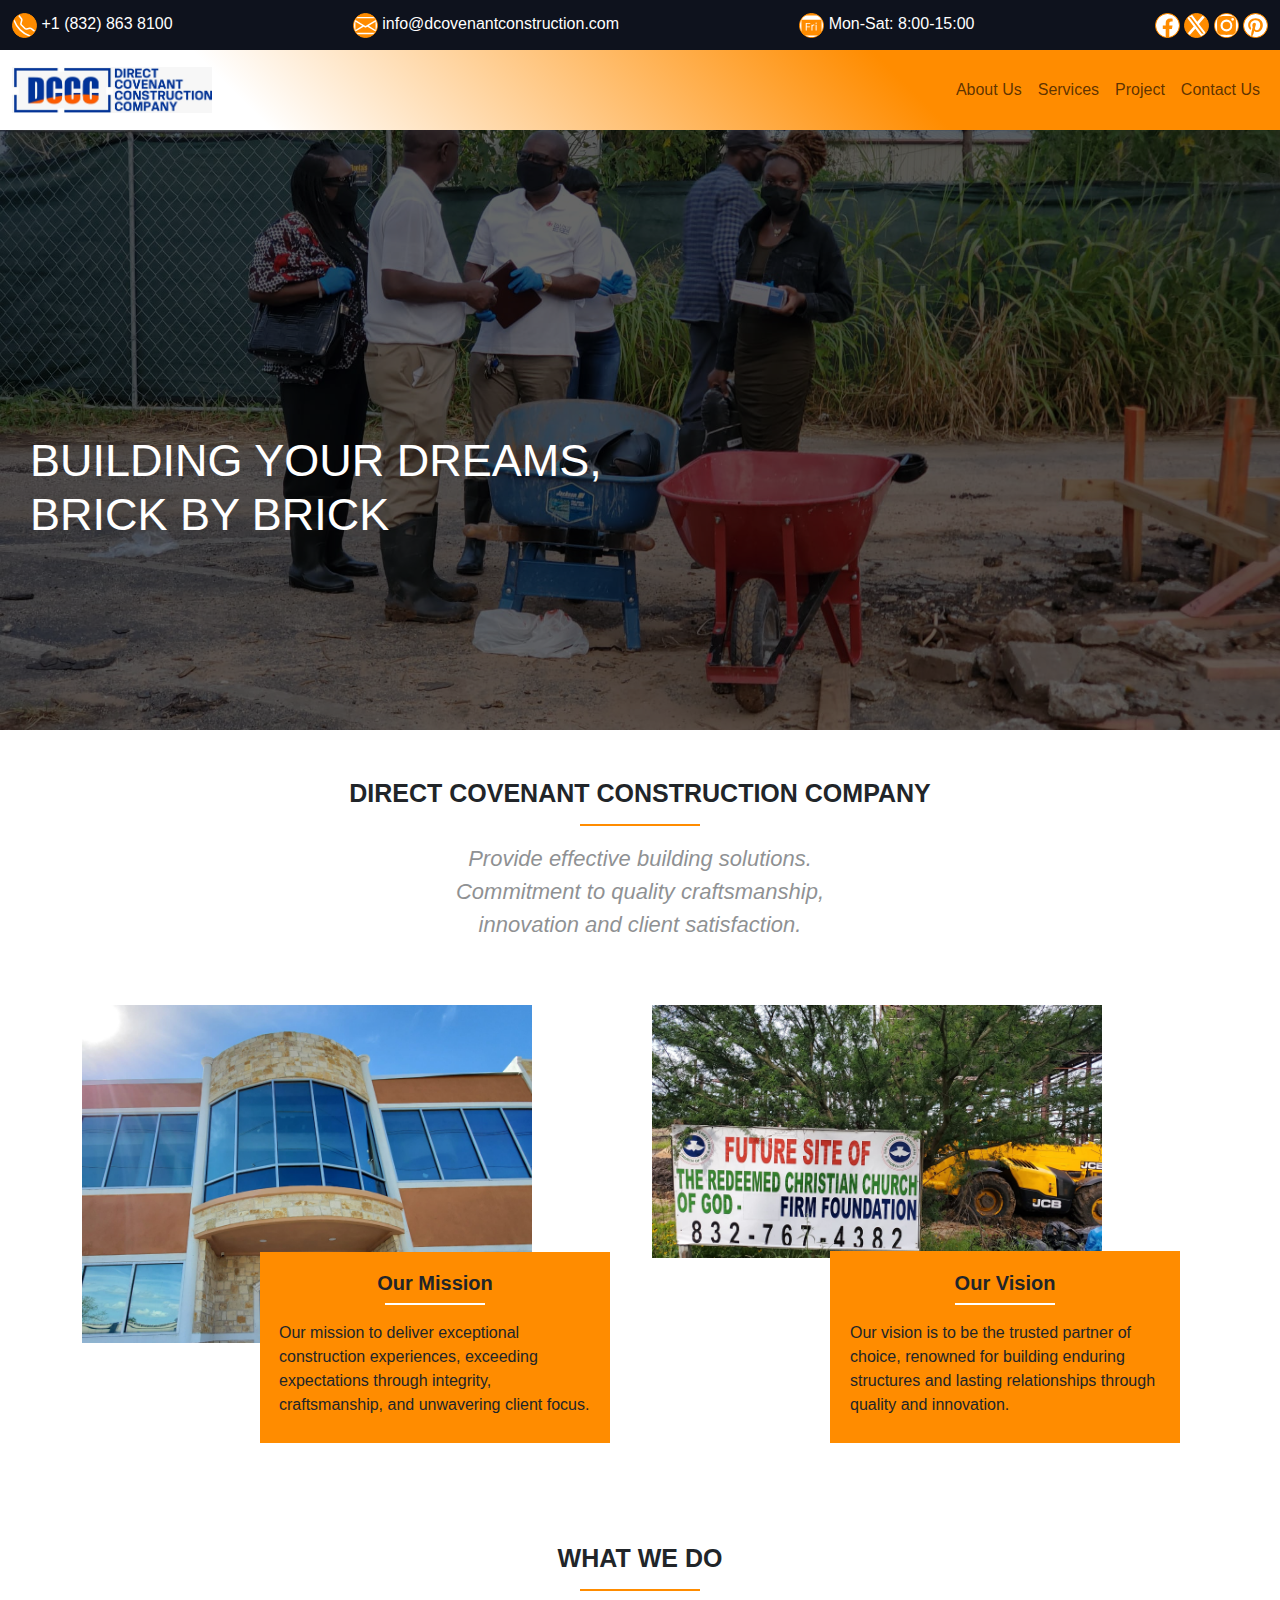
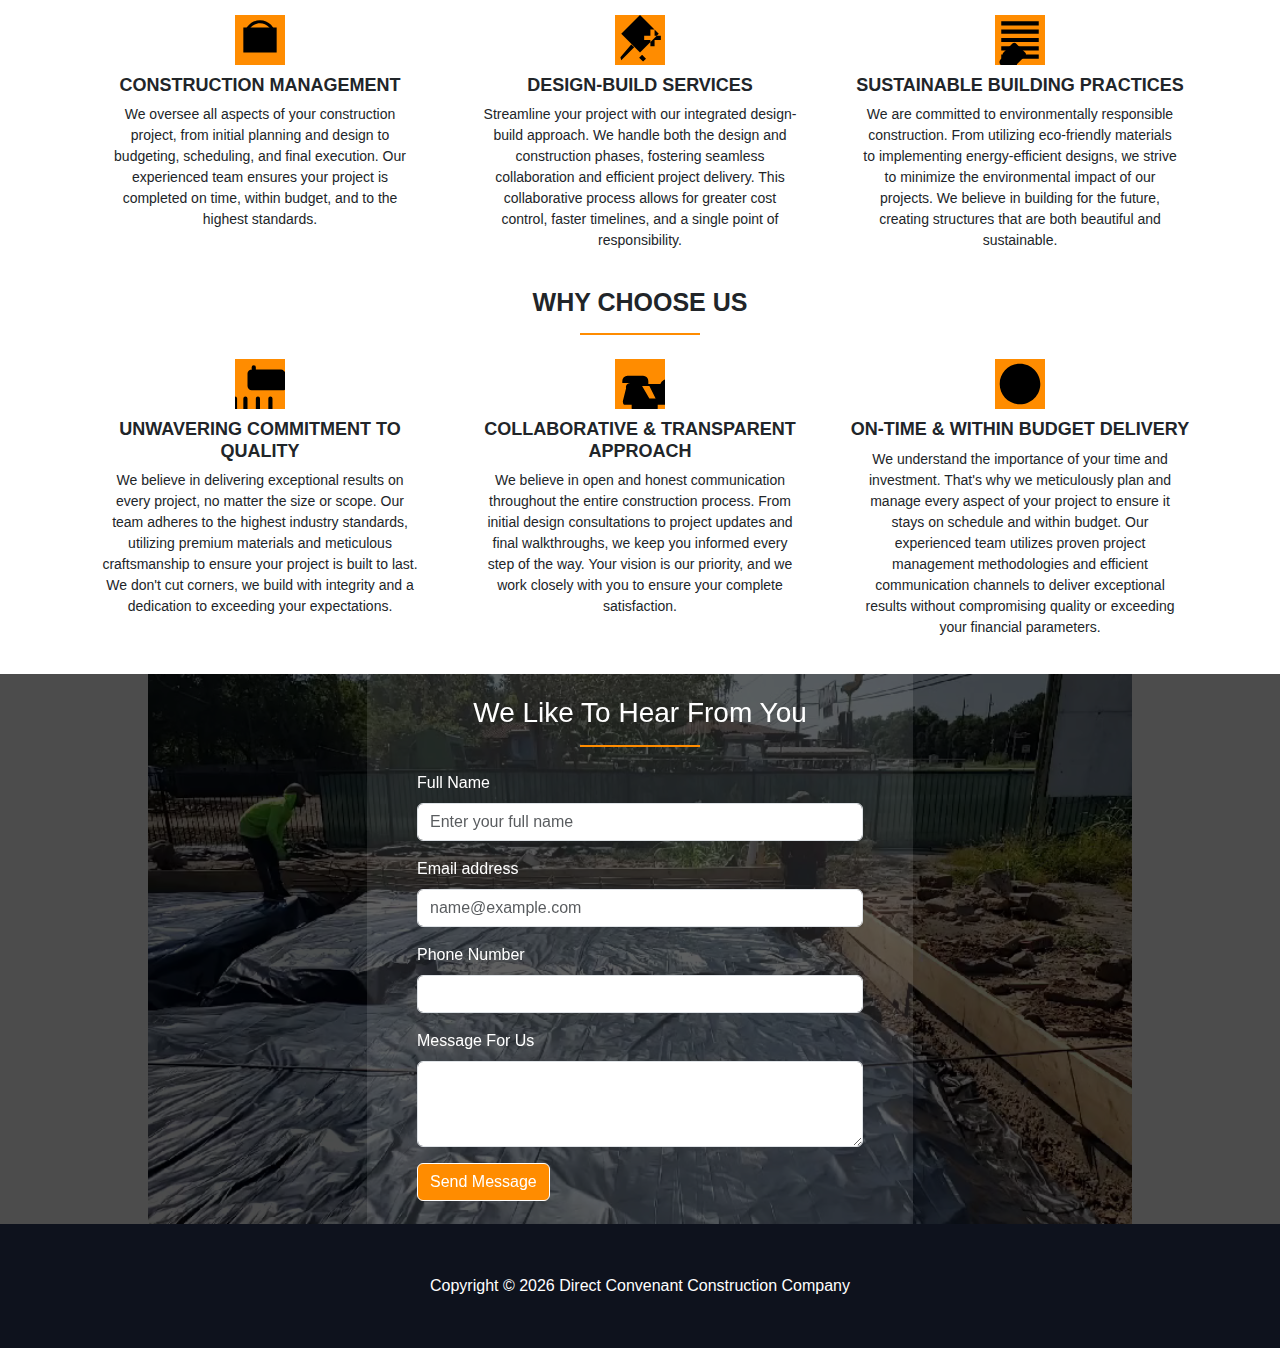
==== public/index.html @ 886f017a "First commit" ====
<!DOCTYPE html>
<html lang="en">
	<head>
		<meta charset="UTF-8" />
		<meta name="viewport" content="width=device-width, initial-scale=1.0" />
		<link rel="stylesheet" href="../css/bootstrap.min.css" />
		<link rel="stylesheet" href="../css/style.css" />
		<title>Direct Covenant Construction Company</title>
		<link rel="icon" type="image/jpeg" href="../media/icon.jpeg" />
	</head>
	<body>
		<header>
			<div
				id="con2"
				class="container-fluid d-flex justify-content-between align-items-center"
			>
				<div>
					<a href="tel:+(832)8638100"
						><svg
							xmlns="http://www.w3.org/2000/svg"
							fill="currentColor"
							class="bi bi-telephone"
							viewBox="0 0 16 16"
						>
							<path
								d="M3.654 1.328a.678.678 0 0 0-1.015-.063L1.605 2.3c-.483.484-.661 1.169-.45 1.77a17.6 17.6 0 0 0 4.168 6.608 17.6 17.6 0 0 0 6.608 4.168c.601.211 1.286.033 1.77-.45l1.034-1.034a.678.678 0 0 0-.063-1.015l-2.307-1.794a.68.68 0 0 0-.58-.122l-2.19.547a1.75 1.75 0 0 1-1.657-.459L5.482 8.062a1.75 1.75 0 0 1-.46-1.657l.548-2.19a.68.68 0 0 0-.122-.58zM1.884.511a1.745 1.745 0 0 1 2.612.163L6.29 2.98c.329.423.445.974.315 1.494l-.547 2.19a.68.68 0 0 0 .178.643l2.457 2.457a.68.68 0 0 0 .644.178l2.189-.547a1.75 1.75 0 0 1 1.494.315l2.306 1.794c.829.645.905 1.87.163 2.611l-1.034 1.034c-.74.74-1.846 1.065-2.877.702a18.6 18.6 0 0 1-7.01-4.42 18.6 18.6 0 0 1-4.42-7.009c-.362-1.03-.037-2.137.703-2.877z"
							/>
						</svg>
						+1 (832) 863 8100</a
					>
				</div>
				<div>
					<a href="mailto:info@dcovenantconstruction.com"
						><svg
							xmlns="http://www.w3.org/2000/svg"
							fill="currentColor"
							class="bi bi-envelope"
							viewBox="0 0 16 16"
						>
							<path
								d="M0 4a2 2 0 0 1 2-2h12a2 2 0 0 1 2 2v8a2 2 0 0 1-2 2H2a2 2 0 0 1-2-2zm2-1a1 1 0 0 0-1 1v.217l7 4.2 7-4.2V4a1 1 0 0 0-1-1zm13 2.383-4.708 2.825L15 11.105zm-.034 6.876-5.64-3.471L8 9.583l-1.326-.795-5.64 3.47A1 1 0 0 0 2 13h12a1 1 0 0 0 .966-.741M1 11.105l4.708-2.897L1 5.383z"
							/>
						</svg>
						info@dcovenantconstruction.com
					</a>
				</div>
				<div>
					<a href=""
						><svg
							xmlns="http://www.w3.org/2000/svg"
							fill="currentColor"
							class="bi bi-calendar-day"
							viewBox="0 0 16 16"
						>
							<path
								d="M4.684 11.523v-2.3h2.261v-.61H4.684V6.801h2.464v-.61H4v5.332zm3.296 0h.676V8.98c0-.554.227-1.007.953-1.007.125 0 .258.004.329.015v-.613a2 2 0 0 0-.254-.02c-.582 0-.891.32-1.012.567h-.02v-.504H7.98zm2.805-5.093c0 .238.192.425.43.425a.428.428 0 1 0 0-.855.426.426 0 0 0-.43.43m.094 5.093h.672V7.418h-.672z"
							/>
							<path
								d="M3.5 0a.5.5 0 0 1 .5.5V1h8V.5a.5.5 0 0 1 1 0V1h1a2 2 0 0 1 2 2v11a2 2 0 0 1-2 2H2a2 2 0 0 1-2-2V3a2 2 0 0 1 2-2h1V.5a.5.5 0 0 1 .5-.5M1 4v10a1 1 0 0 0 1 1h12a1 1 0 0 0 1-1V4z"
							/>
						</svg>
						Mon-Sat: 8:00-15:00</a
					>
				</div>
				<div>
					<a href="https://facebook.com"
						><svg
							xmlns="http://www.w3.org/2000/svg"
							fill="currentColor"
							class="bi bi-facebook"
							viewBox="0 0 16 16"
						>
							<path
								d="M16 8.049c0-4.446-3.582-8.05-8-8.05C3.58 0-.002 3.603-.002 8.05c0 4.017 2.926 7.347 6.75 7.951v-5.625h-2.03V8.05H6.75V6.275c0-2.017 1.195-3.131 3.022-3.131.876 0 1.791.157 1.791.157v1.98h-1.009c-.993 0-1.303.621-1.303 1.258v1.51h2.218l-.354 2.326H9.25V16c3.824-.604 6.75-3.934 6.75-7.951"
							/>
						</svg>
					</a>
					<a href="https://twitter.com"
						><svg
							xmlns="http://www.w3.org/2000/svg"
							fill="currentColor"
							class="bi bi-twitter-x"
							viewBox="0 0 16 16"
						>
							<path
								d="M12.6.75h2.454l-5.36 6.142L16 15.25h-4.937l-3.867-5.07-4.425 5.07H.316l5.733-6.57L0 .75h5.063l3.495 4.633L12.601.75Zm-.86 13.028h1.36L4.323 2.145H2.865z"
							/>
						</svg>
					</a>
					<a href="https://instagram.com"
						><svg
							xmlns="http://www.w3.org/2000/svg"
							fill="currentColor"
							class="bi bi-instagram"
							viewBox="0 0 16 16"
						>
							<path
								d="M8 0C5.829 0 5.556.01 4.703.048 3.85.088 3.269.222 2.76.42a3.9 3.9 0 0 0-1.417.923A3.9 3.9 0 0 0 .42 2.76C.222 3.268.087 3.85.048 4.7.01 5.555 0 5.827 0 8.001c0 2.172.01 2.444.048 3.297.04.852.174 1.433.372 1.942.205.526.478.972.923 1.417.444.445.89.719 1.416.923.51.198 1.09.333 1.942.372C5.555 15.99 5.827 16 8 16s2.444-.01 3.298-.048c.851-.04 1.434-.174 1.943-.372a3.9 3.9 0 0 0 1.416-.923c.445-.445.718-.891.923-1.417.197-.509.332-1.09.372-1.942C15.99 10.445 16 10.173 16 8s-.01-2.445-.048-3.299c-.04-.851-.175-1.433-.372-1.941a3.9 3.9 0 0 0-.923-1.417A3.9 3.9 0 0 0 13.24.42c-.51-.198-1.092-.333-1.943-.372C10.443.01 10.172 0 7.998 0zm-.717 1.442h.718c2.136 0 2.389.007 3.232.046.78.035 1.204.166 1.486.275.373.145.64.319.92.599s.453.546.598.92c.11.281.24.705.275 1.485.039.843.047 1.096.047 3.231s-.008 2.389-.047 3.232c-.035.78-.166 1.203-.275 1.485a2.5 2.5 0 0 1-.599.919c-.28.28-.546.453-.92.598-.28.11-.704.24-1.485.276-.843.038-1.096.047-3.232.047s-2.39-.009-3.233-.047c-.78-.036-1.203-.166-1.485-.276a2.5 2.5 0 0 1-.92-.598 2.5 2.5 0 0 1-.6-.92c-.109-.281-.24-.705-.275-1.485-.038-.843-.046-1.096-.046-3.233s.008-2.388.046-3.231c.036-.78.166-1.204.276-1.486.145-.373.319-.64.599-.92s.546-.453.92-.598c.282-.11.705-.24 1.485-.276.738-.034 1.024-.044 2.515-.045zm4.988 1.328a.96.96 0 1 0 0 1.92.96.96 0 0 0 0-1.92m-4.27 1.122a4.109 4.109 0 1 0 0 8.217 4.109 4.109 0 0 0 0-8.217m0 1.441a2.667 2.667 0 1 1 0 5.334 2.667 2.667 0 0 1 0-5.334"
							/>
						</svg>
					</a>
					<a href="https://pinterest.com"
						><svg
							xmlns="http://www.w3.org/2000/svg"
							fill="currentColor"
							class="bi bi-pinterest"
							viewBox="0 0 16 16"
						>
							<path
								d="M8 0a8 8 0 0 0-2.915 15.452c-.07-.633-.134-1.606.027-2.297.146-.625.938-3.977.938-3.977s-.239-.479-.239-1.187c0-1.113.645-1.943 1.448-1.943.682 0 1.012.512 1.012 1.127 0 .686-.437 1.712-.663 2.663-.188.796.4 1.446 1.185 1.446 1.422 0 2.515-1.5 2.515-3.664 0-1.915-1.377-3.254-3.342-3.254-2.276 0-3.612 1.707-3.612 3.471 0 .688.265 1.425.595 1.826a.24.24 0 0 1 .056.23c-.061.252-.196.796-.222.907-.035.146-.116.177-.268.107-1-.465-1.624-1.926-1.624-3.1 0-2.523 1.834-4.84 5.286-4.84 2.775 0 4.932 1.977 4.932 4.62 0 2.757-1.739 4.976-4.151 4.976-.811 0-1.573-.421-1.834-.919l-.498 1.902c-.181.695-.669 1.566-.995 2.097A8 8 0 1 0 8 0"
							/>
						</svg>
					</a>
				</div>
			</div>
			<nav class="navbar navbar-expand-md">
				<div class="container-fluid">
					<a class="navbar-brand" href="index.html"
						><img
							width="200px"
							src="../media/logo.jpeg
                        "
							alt="Logo"
					/></a>
					<button
						class="navbar-toggler"
						type="button"
						data-bs-toggle="collapse"
						data-bs-target="#navbarSupportedContent"
						aria-controls="navbarSupportedContent"
						aria-expanded="false"
						aria-label="Toggle navigation"
					>
						<span class="navbar-toggler-icon"></span>
					</button>
					<div class="collapse navbar-collapse" id="navbarSupportedContent">
						<ul class="navbar-nav ms-auto mb-2 mb-lg-0">
							<li class="nav-item">
								<a class="nav-link" href="about.html">About us</a>
							</li>
							<li class="nav-item">
								<a class="nav-link" href="service.html">services</a>
							</li>
							<li class="nav-item">
								<a class="nav-link" href="proect.html">Project</a>
							</li>
							<li class="nav-item">
								<a class="nav-link" href="contact.html">Contact Us</a>
							</li>
						</ul>
					</div>
				</div>
			</nav>
		</header>

		<main class="container-fluid con1">
			<div id="carouselExample" class="carousel slide" data-bs-ride="carousel">
				<div class="carousel-inner">
					<div class="carousel-item active">
						<img
							id="image1"
							src="../media/image31.jpeg"
							class="d-block w-100"
							alt="Caro Image"
						/>
						<h6 id="image1H6">Building Your Dreams, Brick by Brick</h6>
					</div>
					<div class="carousel-item">
						<img
							src="../media/image10.jpeg"
							class="d-block w-100"
							alt="Caro Image2"
						/>
						<h6>Exceptional Craftsmanship, Lasting Results</h6>
					</div>
					<div class="carousel-item">
						<img
							src="../media/image11.jpeg"
							class="d-block w-100"
							alt="Caro Image3"
						/>
						<h6>From Concept to Completion, We Build with Excellence</h6>
					</div>
					<div class="carousel-item">
						<img
							src="../media/image13.jpeg"
							class="d-block w-100"
							alt="Caro Image4"
						/>
						<h6>Your Partner for Custom Homes & Renovations</h6>
					</div>
					<div class="carousel-item">
						<img
							src="../media/image7.jpeg"
							class="d-block w-100"
							alt="Caro Image5"
						/>
						<h6>Bringing Your Vision to Life, On Time and On Budget</h6>
					</div>
				</div>
			</div>
			<div id="main2" class="text-center py-5">
				<h2>Direct Covenant Construction Company</h2>
				<hr class="lined d-flex mx-auto" />
				<div class="d-grid justify-content-center">
					<p>
						Provide effective building solutions.<br />
						Commitment to quality craftsmanship,<br />
						innovation and client satisfaction.
					</p>
				</div>
			</div>
			<div id="con3" class="container">
				<div class="row">
					<div class="col-md-6 mission">
						<img src="../media/image22.jpeg" alt="Mission" />
						<!-- <h4>Building Trust, Delivering Excellence</h4> -->
						<div>
							<h4 class="text-center">Our Mission</h4>
							<hr class="mx-auto" />
							<p>
								Our mission to deliver exceptional construction experiences,
								exceeding expectations through integrity, craftsmanship, and
								unwavering client focus.
							</p>
						</div>
					</div>
					<div class="col-md-6 vision">
						<img src="../media/image12.jpeg" alt="Vision" />
						<div>
							<h4 class="text-center">Our Vision</h4>
							<!-- <h4>Uncompromising Quality</h4> -->
							<hr class="mx-auto" />
							<p>
								Our vision is to be the trusted partner of choice, renowned for
								building enduring structures and lasting relationships through
								quality and innovation.
							</p>
						</div>
					</div>
				</div>
				<div class="whatWeDo">
					<div class="row text-center">
						<h3 class="text-center">
							What We Do
							<hr class="mx-auto lined" />
						</h3>
						<div class="management col-md-4">
							<img src="../media/construction.svg" alt="Construction Logo" />
							<h5>Construction Management</h5>
							<p>
								We oversee all aspects of your construction project, from
								initial planning and design to budgeting, scheduling, and final
								execution. Our experienced team ensures your project is
								completed on time, within budget, and to the highest standards.
							</p>
						</div>
						<div class="col-md-4">
							<img src="../media/design.svg" alt="Desgin Logo" />
							<h5>Design-Build Services</h5>
							<p>
								Streamline your project with our integrated design-build
								approach. We handle both the design and construction phases,
								fostering seamless collaboration and efficient project delivery.
								This collaborative process allows for greater cost control,
								faster timelines, and a single point of responsibility.
							</p>
						</div>
						<div class="col-md-4">
							<img src="../media/building.svg" alt="Building Logo" />
							<h5>Sustainable Building Practices</h5>
							<p>
								We are committed to environmentally responsible construction.
								From utilizing eco-friendly materials to implementing
								energy-efficient designs, we strive to minimize the
								environmental impact of our projects. We believe in building for
								the future, creating structures that are both beautiful and
								sustainable.
							</p>
						</div>
					</div>
				</div>
				<div class="chooseUs">
					<div class="row text-center">
						<h3>
							Why choose Us
							<hr class="mx-auto lined" />
						</h3>
						<div class="col-md-4">
							<img src="../media/commitment.svg" alt="Cocommitment Logo" />
							<h5>Unwavering Commitment to Quality</h5>
							<p>
								We believe in delivering exceptional results on every project,
								no matter the size or scope. Our team adheres to the highest
								industry standards, utilizing premium materials and meticulous
								craftsmanship to ensure your project is built to last. We don't
								cut corners, we build with integrity and a dedication to
								exceeding your expectations.
							</p>
						</div>
						<div class="col-md-4">
							<img src="../media/transport.svg" alt="Transparent Logo" />
							<h5>Collaborative & Transparent Approach</h5>
							<p>
								We believe in open and honest communication throughout the
								entire construction process. From initial design consultations
								to project updates and final walkthroughs, we keep you informed
								every step of the way. Your vision is our priority, and we work
								closely with you to ensure your complete satisfaction.
							</p>
						</div>
						<div class="col-md-4">
							<img src="../media/budget.svg" alt="Budget Logo" />
							<h5>On-Time & Within Budget Delivery</h5>
							<p>
								We understand the importance of your time and investment. That's
								why we meticulously plan and manage every aspect of your project
								to ensure it stays on schedule and within budget. Our
								experienced team utilizes proven project management
								methodologies and efficient communication channels to deliver
								exceptional results without compromising quality or exceeding
								your financial parameters.
							</p>
						</div>
					</div>
				</div>
			</div>
			<div class="divNextFooter">
				<video muted autoplay loop>
					<source src="../media/video1.mp4" type="video/mp4" />
				</video>
				<div class="overlay">
					<div class="container">
						<div class="row">
							<div class="col-md-6 offset-md-3">
								<form class="form">
									<h3 class="text-center mb-4">
										We Like To Hear From You
										<hr class="lined mx-auto" />
									</h3>
									<div class="mb-3">
										<label for="form1" class="form-label">Full Name</label>
										<input
											type="text"
											class="form-control"
											id="form1"
											name="full_name"
											placeholder="Enter your full name"
											required
										/>
									</div>
									<div class="mb-3">
										<label for="form2" class="form-label">Email address</label>
										<input
											type="email"
											class="form-control"
											id="form2"
											name="email"
											placeholder="name@example.com"
											required
										/>
									</div>
									<div class="mb-3">
										<label for="form3" class="form-label">Phone Number</label>
										<input
											type="tel"
											class="form-control"
											id="form3"
											name="Phone_Number"
											required
										/>
									</div>
									<div class="mb-3">
										<label for="form4" class="form-label">Message For Us</label>
										<textarea
											class="form-control"
											id="form4"
											rows="3"
											name="message"
											required
										></textarea>
									</div>
									<button type="submit" class="btn btn-primary">
										Send Message
									</button>
								</form>
							</div>
						</div>
					</div>
				</div>
			</div>
		</main>

		<footer class="container-fluid text-center">
			<div id="footer2" class="row d-sm-block d-md-none">
				<div class="col-sm-6">
					<a href="tel:+(832)8638100"
						><svg
							xmlns="http://www.w3.org/2000/svg"
							fill="currentColor"
							class="bi bi-telephone"
							viewBox="0 0 16 16"
						>
							<path
								d="M3.654 1.328a.678.678 0 0 0-1.015-.063L1.605 2.3c-.483.484-.661 1.169-.45 1.77a17.6 17.6 0 0 0 4.168 6.608 17.6 17.6 0 0 0 6.608 4.168c.601.211 1.286.033 1.77-.45l1.034-1.034a.678.678 0 0 0-.063-1.015l-2.307-1.794a.68.68 0 0 0-.58-.122l-2.19.547a1.75 1.75 0 0 1-1.657-.459L5.482 8.062a1.75 1.75 0 0 1-.46-1.657l.548-2.19a.68.68 0 0 0-.122-.58zM1.884.511a1.745 1.745 0 0 1 2.612.163L6.29 2.98c.329.423.445.974.315 1.494l-.547 2.19a.68.68 0 0 0 .178.643l2.457 2.457a.68.68 0 0 0 .644.178l2.189-.547a1.75 1.75 0 0 1 1.494.315l2.306 1.794c.829.645.905 1.87.163 2.611l-1.034 1.034c-.74.74-1.846 1.065-2.877.702a18.6 18.6 0 0 1-7.01-4.42 18.6 18.6 0 0 1-4.42-7.009c-.362-1.03-.037-2.137.703-2.877z"
							/>
						</svg>
						<p>+1 (832) 863 8100</p></a
					>
				</div>
				<div class="col-sm-6">
					<a href="mailto:info@dcovenantconstruction.com"
						><svg
							xmlns="http://www.w3.org/2000/svg"
							fill="currentColor"
							class="bi bi-envelope"
							viewBox="0 0 16 16"
						>
							<path
								d="M0 4a2 2 0 0 1 2-2h12a2 2 0 0 1 2 2v8a2 2 0 0 1-2 2H2a2 2 0 0 1-2-2zm2-1a1 1 0 0 0-1 1v.217l7 4.2 7-4.2V4a1 1 0 0 0-1-1zm13 2.383-4.708 2.825L15 11.105zm-.034 6.876-5.64-3.471L8 9.583l-1.326-.795-5.64 3.47A1 1 0 0 0 2 13h12a1 1 0 0 0 .966-.741M1 11.105l4.708-2.897L1 5.383z"
							/>
						</svg>
						<p>info@dcovenantconstruction.com</p>
					</a>
				</div>
				<div class="col-sm-6">
					<a href=""
						><svg
							xmlns="http://www.w3.org/2000/svg"
							fill="currentColor"
							class="bi bi-calendar-day"
							viewBox="0 0 16 16"
						>
							<path
								d="M4.684 11.523v-2.3h2.261v-.61H4.684V6.801h2.464v-.61H4v5.332zm3.296 0h.676V8.98c0-.554.227-1.007.953-1.007.125 0 .258.004.329.015v-.613a2 2 0 0 0-.254-.02c-.582 0-.891.32-1.012.567h-.02v-.504H7.98zm2.805-5.093c0 .238.192.425.43.425a.428.428 0 1 0 0-.855.426.426 0 0 0-.43.43m.094 5.093h.672V7.418h-.672z"
							/>
							<path
								d="M3.5 0a.5.5 0 0 1 .5.5V1h8V.5a.5.5 0 0 1 1 0V1h1a2 2 0 0 1 2 2v11a2 2 0 0 1-2 2H2a2 2 0 0 1-2-2V3a2 2 0 0 1 2-2h1V.5a.5.5 0 0 1 .5-.5M1 4v10a1 1 0 0 0 1 1h12a1 1 0 0 0 1-1V4z"
							/>
						</svg>
						<p>Mon-Sat: 8:00-15:00</p></a
					>
				</div>
				<div class="col-sm-6">
					<a href="https://facebook.com"
						><svg
							xmlns="http://www.w3.org/2000/svg"
							fill="currentColor"
							class="bi bi-facebook"
							viewBox="0 0 16 16"
						>
							<path
								d="M16 8.049c0-4.446-3.582-8.05-8-8.05C3.58 0-.002 3.603-.002 8.05c0 4.017 2.926 7.347 6.75 7.951v-5.625h-2.03V8.05H6.75V6.275c0-2.017 1.195-3.131 3.022-3.131.876 0 1.791.157 1.791.157v1.98h-1.009c-.993 0-1.303.621-1.303 1.258v1.51h2.218l-.354 2.326H9.25V16c3.824-.604 6.75-3.934 6.75-7.951"
							/>
						</svg>
					</a>
					<a href="https://twitter.com"
						><svg
							xmlns="http://www.w3.org/2000/svg"
							fill="currentColor"
							class="bi bi-twitter-x"
							viewBox="0 0 16 16"
						>
							<path
								d="M12.6.75h2.454l-5.36 6.142L16 15.25h-4.937l-3.867-5.07-4.425 5.07H.316l5.733-6.57L0 .75h5.063l3.495 4.633L12.601.75Zm-.86 13.028h1.36L4.323 2.145H2.865z"
							/>
						</svg>
					</a>
					<a href="https://instagram.com"
						><svg
							xmlns="http://www.w3.org/2000/svg"
							fill="currentColor"
							class="bi bi-instagram"
							viewBox="0 0 16 16"
						>
							<path
								d="M8 0C5.829 0 5.556.01 4.703.048 3.85.088 3.269.222 2.76.42a3.9 3.9 0 0 0-1.417.923A3.9 3.9 0 0 0 .42 2.76C.222 3.268.087 3.85.048 4.7.01 5.555 0 5.827 0 8.001c0 2.172.01 2.444.048 3.297.04.852.174 1.433.372 1.942.205.526.478.972.923 1.417.444.445.89.719 1.416.923.51.198 1.09.333 1.942.372C5.555 15.99 5.827 16 8 16s2.444-.01 3.298-.048c.851-.04 1.434-.174 1.943-.372a3.9 3.9 0 0 0 1.416-.923c.445-.445.718-.891.923-1.417.197-.509.332-1.09.372-1.942C15.99 10.445 16 10.173 16 8s-.01-2.445-.048-3.299c-.04-.851-.175-1.433-.372-1.941a3.9 3.9 0 0 0-.923-1.417A3.9 3.9 0 0 0 13.24.42c-.51-.198-1.092-.333-1.943-.372C10.443.01 10.172 0 7.998 0zm-.717 1.442h.718c2.136 0 2.389.007 3.232.046.78.035 1.204.166 1.486.275.373.145.64.319.92.599s.453.546.598.92c.11.281.24.705.275 1.485.039.843.047 1.096.047 3.231s-.008 2.389-.047 3.232c-.035.78-.166 1.203-.275 1.485a2.5 2.5 0 0 1-.599.919c-.28.28-.546.453-.92.598-.28.11-.704.24-1.485.276-.843.038-1.096.047-3.232.047s-2.39-.009-3.233-.047c-.78-.036-1.203-.166-1.485-.276a2.5 2.5 0 0 1-.92-.598 2.5 2.5 0 0 1-.6-.92c-.109-.281-.24-.705-.275-1.485-.038-.843-.046-1.096-.046-3.233s.008-2.388.046-3.231c.036-.78.166-1.204.276-1.486.145-.373.319-.64.599-.92s.546-.453.92-.598c.282-.11.705-.24 1.485-.276.738-.034 1.024-.044 2.515-.045zm4.988 1.328a.96.96 0 1 0 0 1.92.96.96 0 0 0 0-1.92m-4.27 1.122a4.109 4.109 0 1 0 0 8.217 4.109 4.109 0 0 0 0-8.217m0 1.441a2.667 2.667 0 1 1 0 5.334 2.667 2.667 0 0 1 0-5.334"
							/>
						</svg>
					</a>
					<a href="https://pinterest.com"
						><svg
							xmlns="http://www.w3.org/2000/svg"
							fill="currentColor"
							class="bi bi-pinterest"
							viewBox="0 0 16 16"
						>
							<path
								d="M8 0a8 8 0 0 0-2.915 15.452c-.07-.633-.134-1.606.027-2.297.146-.625.938-3.977.938-3.977s-.239-.479-.239-1.187c0-1.113.645-1.943 1.448-1.943.682 0 1.012.512 1.012 1.127 0 .686-.437 1.712-.663 2.663-.188.796.4 1.446 1.185 1.446 1.422 0 2.515-1.5 2.515-3.664 0-1.915-1.377-3.254-3.342-3.254-2.276 0-3.612 1.707-3.612 3.471 0 .688.265 1.425.595 1.826a.24.24 0 0 1 .056.23c-.061.252-.196.796-.222.907-.035.146-.116.177-.268.107-1-.465-1.624-1.926-1.624-3.1 0-2.523 1.834-4.84 5.286-4.84 2.775 0 4.932 1.977 4.932 4.62 0 2.757-1.739 4.976-4.151 4.976-.811 0-1.573-.421-1.834-.919l-.498 1.902c-.181.695-.669 1.566-.995 2.097A8 8 0 1 0 8 0"
							/>
						</svg>
					</a>
				</div>
			</div>
			<div class="copyright">
				Copyright &copy;
				<span id="year"></span> Direct Convenant Construction Company
			</div>
		</footer>

		<script src="../js/bootstrap.min.js"></script>
		<script src="../js/jquery-3.7.0.min.js"></script>
		<script src="../js/script.js"></script>
	</body>
</html>
---- css/style.css ----
body {
	padding: 0;
	margin: 0;
	font-family: Arial, Helvetica, sans-serif;
	overflow-x: hidden;
}
#con2 {
	background: #0e121d;
	height: 50px;
}
#con2 a {
	text-decoration: none;
	color: white;
}
#con2 a svg {
	width: 25px;
	border: 1px solid #ff8c00;
	border-radius: 100%;
	background-color: #ff8c00;
}
nav.navbar {
	height: 80px;
	font-size: 16px;
	text-transform: capitalize;
	background-image: linear-gradient(
		45deg,
		rgba(255, 255, 255, 0.9) 20%,
		#ff8c00 70%
	);
}
nav.navbar a:hover {
	border-bottom: 1px solid #fff;
	/* transition: 3s ease-in; */
}
main.con1 {
	padding: 0;
}
.carousel .carousel-item::before {
	content: "";
	position: absolute;
	top: 0;
	left: 0;
	width: 100%;
	height: 100%;
	background-color: rgba(0, 0, 0, 0.6);
	z-index: 1;
}
div.carousel {
	height: 600px;
	position: relative;
	overflow: hidden;
}
.carousel img {
	margin-top: 0;
	height: auto;
}
.carousel #image1 {
	margin-top: -100;
}
.carousel #image1H6 {
	bottom: 300px;
}
.carousel h6 {
	position: absolute;
	bottom: 250px;
	font-size: 45px;
	width: 700px;
	color: white;
	text-transform: uppercase;
	padding-left: 30px;
	z-index: 2;
}
#main2 p {
	font-size: 22px;
	font-style: italic;
	width: 400px;
	opacity: 0.5;
}
#main2 h2 {
	text-transform: uppercase;
	font-weight: 600;
	font-size: 25px;
}
.lined {
	border: 1px solid #ff8c00;
	width: 120px;
	opacity: 1;
}
.border {
	border: 1px solid black;
}
div.mission {
	position: relative;
}
div.mission img {
	width: 450px;
}
div.mission div {
	position: absolute;
	bottom: -100px;
	width: 350px;
	padding: 19px;
	padding-bottom: 10px;
	border: 1px soild #ff8c00;
	background-color: #ff8c00;
	right: 30px;
	/* font-weight: 700; */
}
div.mission h4 {
	font-size: 20px;
	font-weight: 600;
}
div.mission hr {
	width: 100px;
	border: 1px solid white;
	opacity: 1;
	margin-top: 0;
}
div.vision {
	position: relative;
}
div.vision img {
	width: 450px;
}
div.vision div {
	position: absolute;
	bottom: -100px;
	width: 350px;
	padding: 20px;
	padding-bottom: 10px;
	border: 1px soild #ff8c00;
	background-color: #ff8c00;
	right: 30px;
	/* font-weight: 700; */
}
div.vision h4 {
	font-size: 20px;
	font-weight: 600;
}
div.vision hr {
	width: 100px;
	border: 1px solid white;
	opacity: 1;
	margin-top: 0;
}
.whatWeDo {
	/* position: relative; */
	margin-top: 200px;
}
.whatWeDo h3 {
	text-transform: uppercase;
	font-weight: 600;
	font-size: 25px;
}
.chooseUs h3 {
	text-transform: uppercase;
	font-weight: 600;
	font-size: 25px;
}
.whatWeDo img {
	width: 50px;
	background-color: #ff8c00;
}
.whatWeDo h5 {
	font-size: 18px;
	text-transform: uppercase;
	margin-top: 10px;
	font-weight: 600;
}
.whatWeDo p {
	font-size: 14px;
	padding: 20px;
	padding-top: 0;
}
.chooseUs img {
	width: 50px;
	background-color: #ff8c00;
}
.chooseUs h5 {
	font-size: 18px;
	text-transform: uppercase;
	margin-top: 10px;
	font-weight: 600;
}
.chooseUs p {
	font-size: 14px;
	padding: 20px;
	padding-top: 0;
}
.divNextFooter {
	position: relative;
	overflow: hidden;
	display: flex;
	justify-content: center;
}
.divNextFooter video {
	height: 550px;
	display: block;
}
.divNextFooter .overlay {
	position: absolute;
	top: 0;
	left: 0;
	width: 100%;
	height: 100%;
	background-color: rgba(0, 0, 0, 0.7);
	display: flex;
	align-items: center;
	justify-content: center;
	color: white;
}
.form {
	background-color: rgba(255, 255, 255, 0.1);
	padding: 50px;
	/* margin-bottom: 50px; */
	border-radius: 5px;
}
button.btn {
	background-color: #ff8c00;
	border: 1px solid white;
}
button.btn:hover,
button.btn:active,
button.btn:focus {
	background-color: #fff;
	color: #ff8c00;
	--bs-btn-active-bg: #fff;
	--bs-btn-active-border-color: #ff8c00;
	--bs-btn-active-color: #ff8c00;
	border: 1px solid #ff8c00;
}
footer {
	padding: 50px;
	background-color: #0e121d;
	color: white;
}

/* MEDIA BREAKPOINT */
@media (min-width: 1400px) {
	.carousel h6 {
		bottom: 500px;
	}
	.carousel #image1H6 {
		bottom: 500px;
	}
}
@media (min-width: 1200px) and (max-width: 1399px) {
}
@media (min-width: 992px) and (max-width: 1199px) {
	.carousel h6 {
		bottom: 200px;
	}
}
@media (min-width: 768px) and (max-width: 991px) {
	#con2 {
		height: 40px;
	}
	#con2 a {
		font-size: 14px;
	}
	nav.navbar {
		height: 60px;
		font-size: 14px;
	}
	.navbar .navbar-brand img {
		width: 150px;
	}
	.carousel h6 {
		bottom: 50px;
		left: 0;
		font-size: 35px;
		width: 700px;
		text-align: center;
	}
	.carousel #image1H6 {
		bottom: 50px;
	}
	#main2 h2 {
		margin-top: -150px;
		font-size: 22px;
	}
	#main2 p {
		font-size: 18px;
	}
	div.mission img {
		width: 300px;
	}
	div.vision img {
		width: 300px;
	}
	div.mission div {
		width: 300px;
		left: 20px;
		bottom: -100px;
		padding: 10px;
	}
	div.mission h4 {
		font-size: 18px;
	}
	div.mission hr {
		width: 50px;
	}
	div.mission p {
		font-size: 14px;
	}
	div.vision div {
		width: 300px;
		left: 20px;
		bottom: -100px;
		padding: 10px;
	}
	div.vision h4 {
		font-size: 18px;
	}
	div.vision hr {
		width: 50px;
	}
	div.vision p {
		font-size: 14px;
	}
	div.vision hr {
		width: 100px;
		border: 1px solid white;
		opacity: 1;
		margin-top: 0;
	}
	.whatWeDo h5 {
		font-size: 16px;
	}
	.whatWeDo p {
		padding: 5px;
	}
	.chooseUs h3 {
		margin-top: 50px;
	}
	.chooseUs h5 {
		font-size: 16px;
	}
	.chooseUs p {
		padding: 0px;
	}
	#con3 {
		margin-bottom: 50px;
	}
	.form {
		padding: 10px;
	}
	footer {
		padding: 30px;
		font-size: 15px;
	}
}
@media (min-width: 576px) and (max-width: 767px) {
	#con2 {
		display: none !important;
	}
	nav.navbar {
		height: 60px;
		font-size: 14px;
	}
	.navbar .navbar-brand img {
		width: 150px;
	}
	.carousel h6 {
		bottom: 30px;
		left: 0;
		font-size: 30px;
		width: 600px;
		text-align: center;
	}
	.carousel #image1H6 {
		bottom: 30px;
	}
	#main2 h2 {
		margin-top: -280px;
		font-size: 20px;
	}
	#main2 p {
		font-size: 18px;
	}
	div.mission {
		margin: -120px auto 100px;
		display: flex;
		flex-direction: column;
		align-items: center;
		text-align: center;
		justify-content: center;
	}
	div.mission img {
		width: 300px;
	}
	div.vision img {
		width: 300px;
	}
	div.mission div {
		position: relative;
		margin-top: -100px;
		width: 100%;
		padding: 10px;
		bottom: -80px;
		right: inherit;
	}
	div.mission h4 {
		font-size: 18px;
	}
	div.mission hr {
		width: 50px;
	}
	div.mission p {
		font-size: 14px;
	}
	div.vision {
		margin: 50px auto;
		display: flex;
		flex-direction: column;
		align-items: center;
		text-align: center;
		justify-content: center;
	}
	div.vision div {
		position: relative;
		margin-top: -100px;
		width: 100%;
		padding: 10px;
		bottom: -80px;
		right: inherit;
	}
	div.vision h4 {
		font-size: 18px;
	}
	div.vision hr {
		width: 50px;
	}
	div.vision p {
		font-size: 14px;
	}
	div.vision hr {
		width: 100px;
		border: 1px solid white;
		opacity: 1;
		margin-top: 0;
	}
	.whatWeDo {
		margin-top: 100px;
	}
	.whatWeDo h5 {
		font-size: 16px;
	}
	.chooseUs h3 {
		margin-top: 50px;
	}
	.chooseUs h5 {
		font-size: 16px;
	}
	#con3 {
		margin-bottom: 50px;
	}
	.form {
		padding: 10px;
	}
	#footer2 {
		background: #0e121d;
		height: 50px;
	}
	#footer2 a {
		text-decoration: none;
		color: white;
	}
	#footer2 a svg {
		width: 25px;
		border: 1px solid #ff8c00;
		border-radius: 100%;
		background-color: #ff8c00;
	}
	footer {
		padding: 20px;
		font-size: 15px;
	}
	.copyright {
		margin-top: 80px;
	}
}
@media (max-width: 575px) {
	#con2 {
		display: none !important;
	}
	nav.navbar {
		height: auto;
		padding: 5px;
		font-size: 14px;
	}
	.navbar .navbar-brand img {
		width: 150px;
	}
	div.carousel {
		width: 250%;
		overflow-x: hidden !important;
		height: inherit;
	}
	.carousel img {
		height: inherit;
	}
	.carousel h6 {
		bottom: 30%;
		left: 0px;
		font-size: 25px;
		width: 300px;
		text-align: start;
	}
	.carousel #image1H6 {
		bottom: 30%;
		left: 0;
	}
	#main2 h2 {
		margin-top: 0px;
		font-size: 18px;
	}
	#main2 p {
		font-size: 16px;
	}
	div.mission {
		margin: -50px auto 100px;
		display: flex;
		flex-direction: column;
		align-items: center;
		text-align: center;
		justify-content: center;
	}
	div.mission img {
		width: 80%;
	}
	div.vision img {
		width: 80%;
	}
	div.mission div {
		position: relative;
		margin-top: -100px;
		width: 100%;
		padding: 10px;
		bottom: -80px;
		right: inherit;
	}
	div.mission h4 {
		font-size: 18px;
	}
	div.mission hr {
		width: 50px;
	}
	div.mission p {
		font-size: 14px;
	}
	div.vision {
		margin: 50px auto;
		display: flex;
		flex-direction: column;
		align-items: center;
		text-align: center;
		justify-content: center;
	}
	div.vision div {
		position: relative;
		margin-top: -100px;
		width: 100%;
		padding: 10px;
		bottom: -80px;
		right: inherit;
	}
	div.vision h4 {
		font-size: 18px;
	}
	div.vision hr {
		width: 50px;
	}
	div.vision p {
		font-size: 14px;
	}
	div.vision hr {
		width: 100px;
		border: 1px solid white;
		opacity: 1;
		margin-top: 0;
	}
	.whatWeDo {
		margin-top: 100px;
	}
	.whatWeDo h5 {
		font-size: 16px;
	}
	.chooseUs h3 {
		margin-top: 50px;
	}
	.chooseUs h5 {
		font-size: 16px;
	}
	#con3 {
		margin-bottom: 50px;
	}
	.form {
		padding: 10px;
	}
	#footer2 {
		background: #0e121d;
		height: 50px;
	}
	#footer2 a {
		text-decoration: none;
		color: white;
	}
	#footer2 a svg {
		width: 25px;
		border: 1px solid #ff8c00;
		border-radius: 100%;
		background-color: #ff8c00;
	}
	footer {
		padding: 20px;
		font-size: 15px;
	}
	.copyright {
		margin-top: 200px;
	}
}
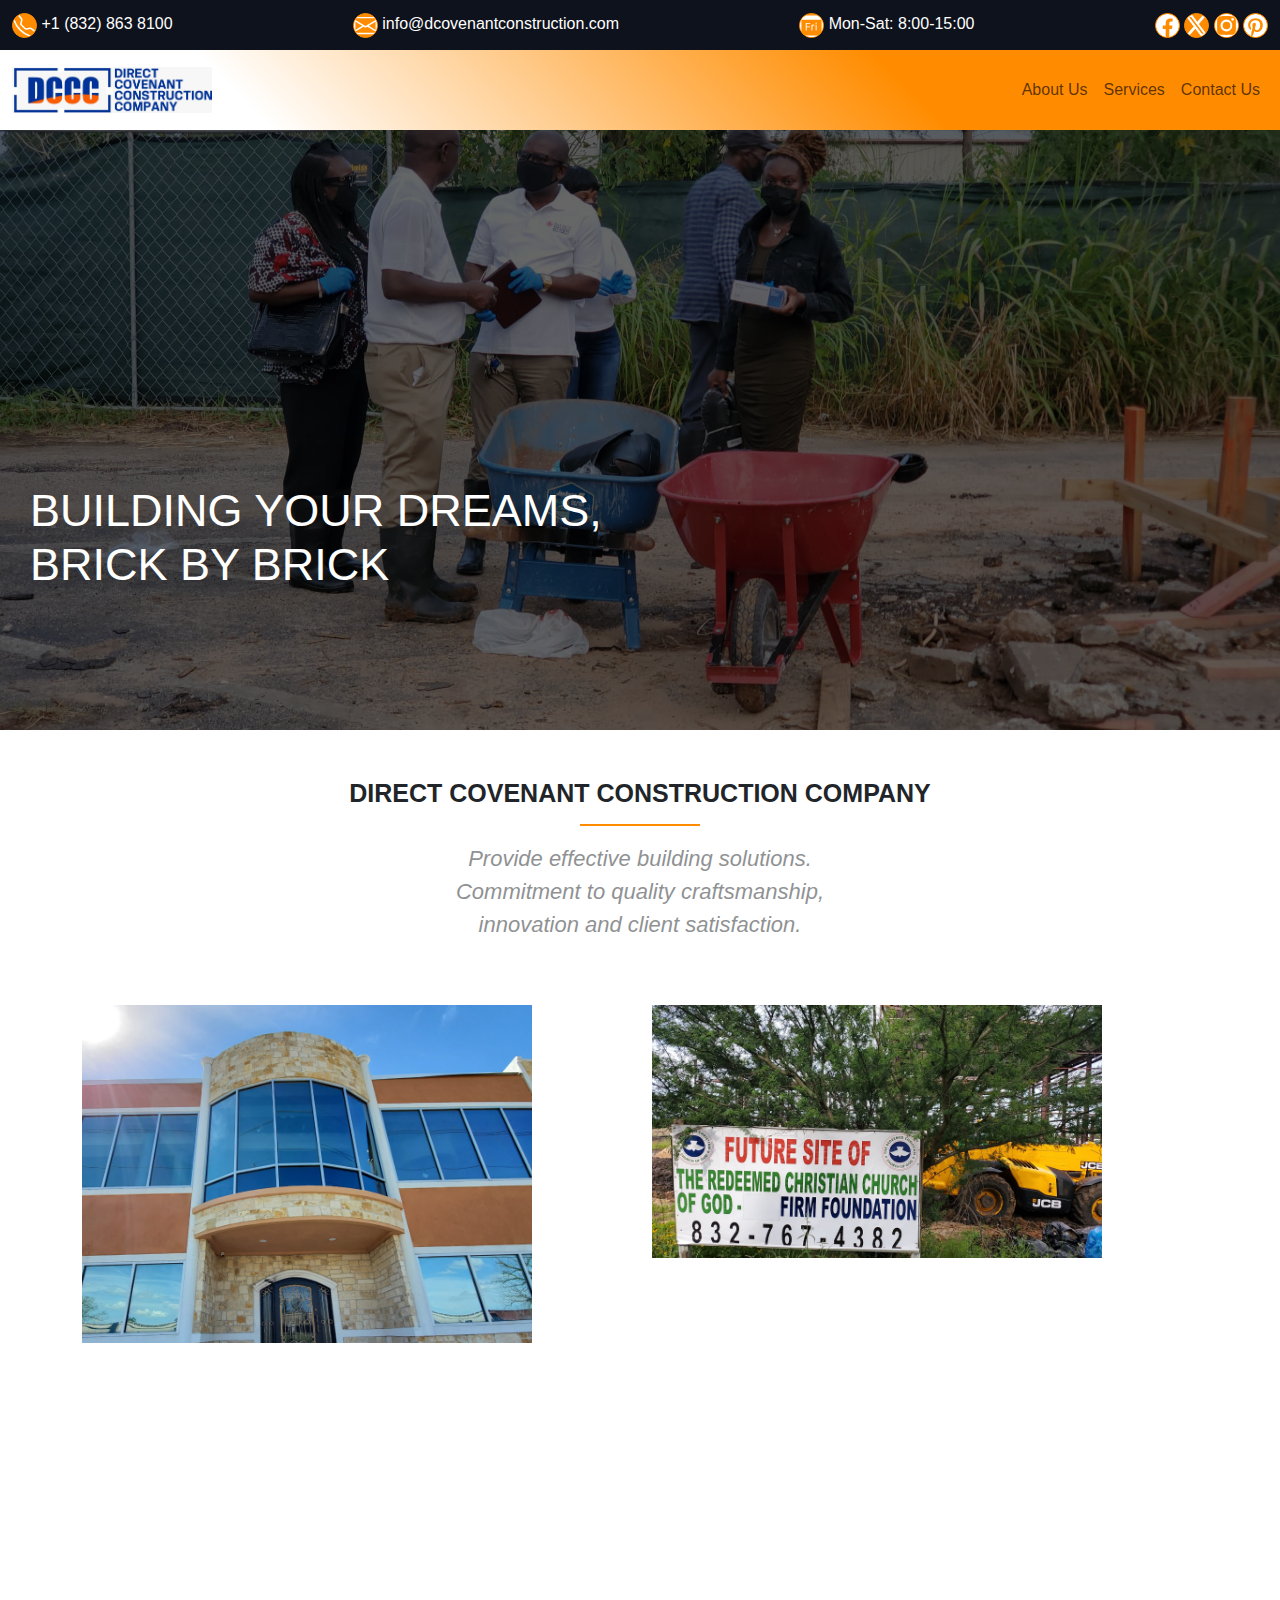
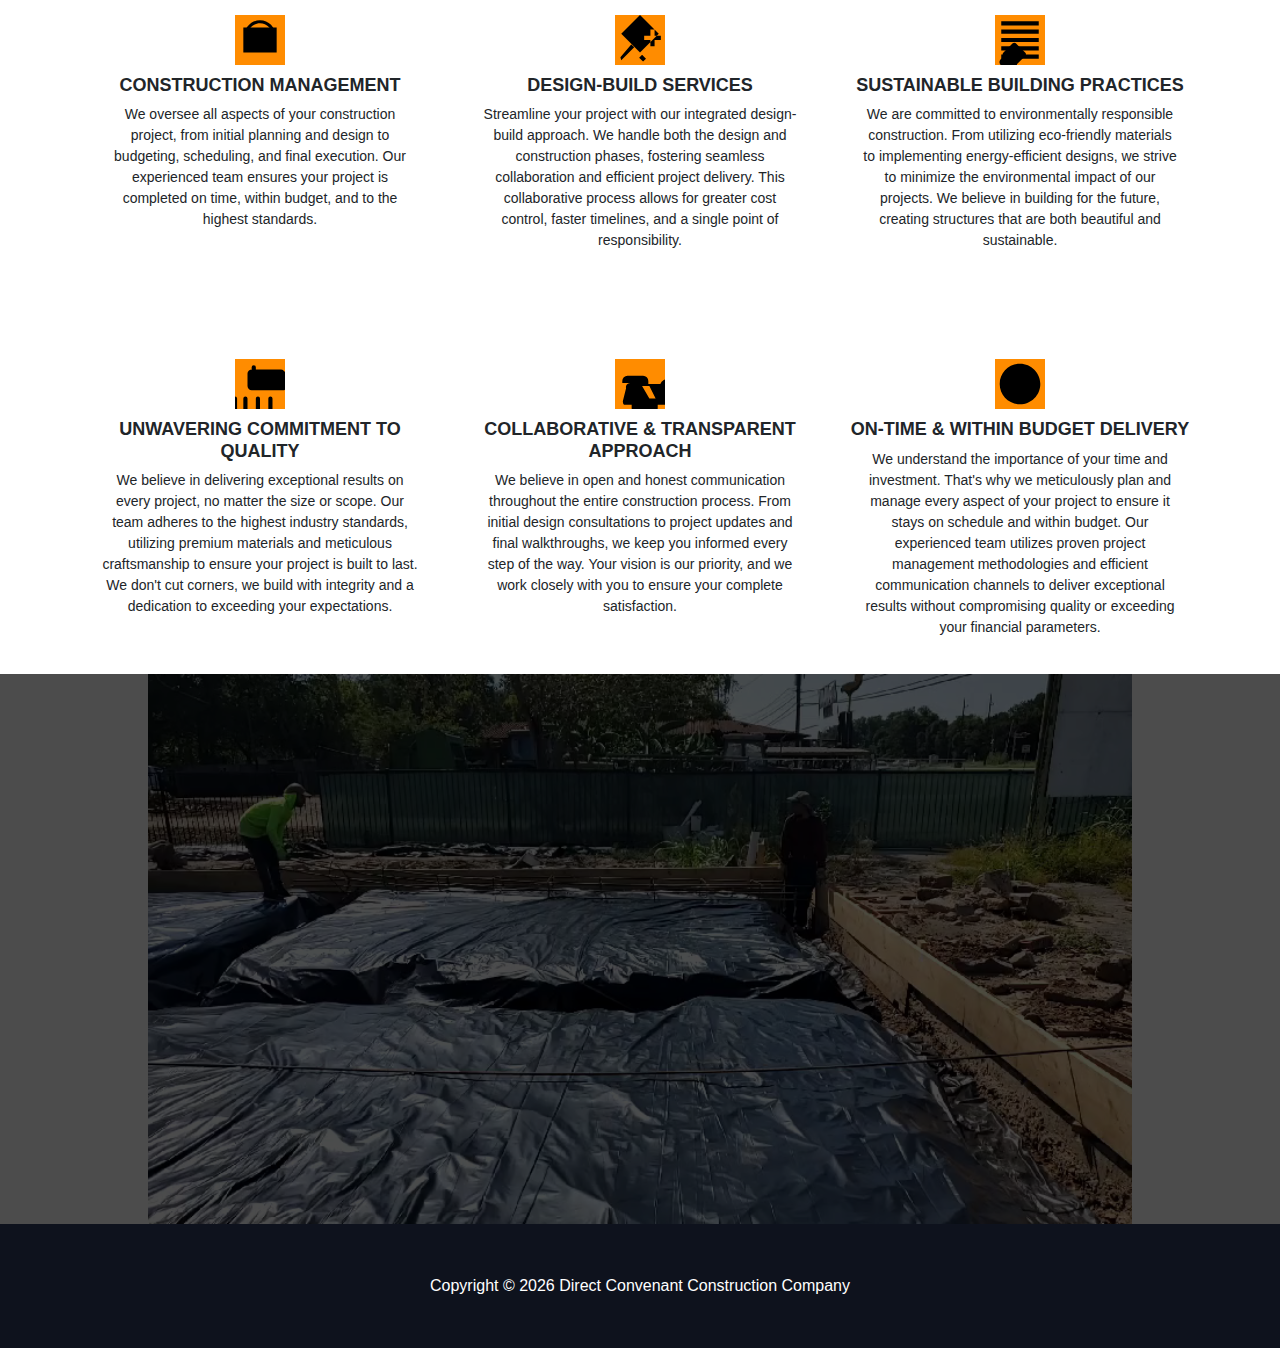
==== commit 441d7e0b: "Second commit" ====
--- a/public/index.html
+++ b/public/index.html
@@ -5,6 +5,8 @@
 		<meta name="viewport" content="width=device-width, initial-scale=1.0" />
 		<link rel="stylesheet" href="../css/bootstrap.min.css" />
 		<link rel="stylesheet" href="../css/style.css" />
+		<link rel="stylesheet" href="../css/about.css" />
+		<link rel="stylesheet" href="../css/animation.css" />
 		<title>Direct Covenant Construction Company</title>
 		<link rel="icon" type="image/jpeg" href="../media/icon.jpeg" />
 	</head>
@@ -125,29 +127,46 @@
 					<button
 						class="navbar-toggler"
 						type="button"
-						data-bs-toggle="collapse"
-						data-bs-target="#navbarSupportedContent"
-						aria-controls="navbarSupportedContent"
+						data-bs-toggle="offcanvas"
+						data-bs-target="#sidebar"
+						aria-controls="sidebar"
 						aria-expanded="false"
 						aria-label="Toggle navigation"
 					>
 						<span class="navbar-toggler-icon"></span>
 					</button>
-					<div class="collapse navbar-collapse" id="navbarSupportedContent">
-						<ul class="navbar-nav ms-auto mb-2 mb-lg-0">
-							<li class="nav-item">
-								<a class="nav-link" href="about.html">About us</a>
-							</li>
-							<li class="nav-item">
-								<a class="nav-link" href="service.html">services</a>
-							</li>
-							<li class="nav-item">
-								<a class="nav-link" href="proect.html">Project</a>
-							</li>
-							<li class="nav-item">
-								<a class="nav-link" href="contact.html">Contact Us</a>
-							</li>
-						</ul>
+					<div
+						class="offcanvas offcanvas-end"
+						tabindex="-1"
+						id="sidebar"
+						aria-labelledby="sidebar1"
+					>
+						<div class="offcanvas-header">
+							<button
+								type="button"
+								class="btn-close"
+								data-bs-dismiss="offcanvas"
+								aria-label="Close"
+							></button>
+						</div>
+						<div class="offcanvas-body">
+							<ul class="navbar-nav ms-auto mb-2 mb-lg-0">
+								<li class="nav-item">
+									<a class="nav-link about" href="about.html">About us</a>
+								</li>
+								<li class="nav-item">
+									<a class="nav-link services" href="about.html#service"
+										>services</a
+									>
+								</li>
+								<!-- <li class="nav-item">
+									<a class="nav-link project" href="project.html">Project</a>
+								</li> -->
+								<li class="nav-item">
+									<a class="nav-link contact" href="contact.html">Contact Us</a>
+								</li>
+							</ul>
+						</div>
 					</div>
 				</div>
 			</nav>
@@ -163,7 +182,9 @@
 							class="d-block w-100"
 							alt="Caro Image"
 						/>
-						<h6 id="image1H6">Building Your Dreams, Brick by Brick</h6>
+						<h6 id="image1H6 animate slow-show">
+							Building Your Dreams, Brick by Brick
+						</h6>
 					</div>
 					<div class="carousel-item">
 						<img
@@ -200,10 +221,10 @@
 				</div>
 			</div>
 			<div id="main2" class="text-center py-5">
-				<h2>Direct Covenant Construction Company</h2>
+				<h2 class="animate breath">Direct Covenant Construction Company</h2>
 				<hr class="lined d-flex mx-auto" />
 				<div class="d-grid justify-content-center">
-					<p>
+					<p class="animate slide-up">
 						Provide effective building solutions.<br />
 						Commitment to quality craftsmanship,<br />
 						innovation and client satisfaction.
@@ -215,7 +236,7 @@
 					<div class="col-md-6 mission">
 						<img src="../media/image22.jpeg" alt="Mission" />
 						<!-- <h4>Building Trust, Delivering Excellence</h4> -->
-						<div>
+						<div class="element slide-in">
 							<h4 class="text-center">Our Mission</h4>
 							<hr class="mx-auto" />
 							<p>
@@ -227,7 +248,7 @@
 					</div>
 					<div class="col-md-6 vision">
 						<img src="../media/image12.jpeg" alt="Vision" />
-						<div>
+						<div class="element slide-in">
 							<h4 class="text-center">Our Vision</h4>
 							<!-- <h4>Uncompromising Quality</h4> -->
 							<hr class="mx-auto" />
@@ -241,7 +262,7 @@
 				</div>
 				<div class="whatWeDo">
 					<div class="row text-center">
-						<h3 class="text-center">
+						<h3 class="text-center element slide-up">
 							What We Do
 							<hr class="mx-auto lined" />
 						</h3>
@@ -282,7 +303,7 @@
 				</div>
 				<div class="chooseUs">
 					<div class="row text-center">
-						<h3>
+						<h3 class="element slide-up">
 							Why choose Us
 							<hr class="mx-auto lined" />
 						</h3>
@@ -333,7 +354,7 @@
 					<div class="container">
 						<div class="row">
 							<div class="col-md-6 offset-md-3">
-								<form class="form">
+								<form class="form element slow-show">
 									<h3 class="text-center mb-4">
 										We Like To Hear From You
 										<hr class="lined mx-auto" />
@@ -389,6 +410,21 @@
 					</div>
 				</div>
 			</div>
+			<div class="toTop">
+				<a href="#con2">
+					<svg
+						xmlns="http://www.w3.org/2000/svg"
+						fill="currentColor"
+						class="bi bi-arrow-up"
+						viewBox="0 0 16 16"
+					>
+						<path
+							fill-rule="evenodd"
+							d="M8 15a.5.5 0 0 0 .5-.5V2.707l3.146 3.147a.5.5 0 0 0 .708-.708l-4-4a.5.5 0 0 0-.708 0l-4 4a.5.5 0 1 0 .708.708L7.5 2.707V14.5a.5.5 0 0 0 .5.5"
+						/>
+					</svg>
+				</a>
+			</div>
 		</main>
 
 		<footer class="container-fluid text-center">
--- a/css/style.css
+++ b/css/style.css
@@ -3,6 +3,13 @@
 	margin: 0;
 	font-family: Arial, Helvetica, sans-serif;
 	overflow-x: hidden;
+}
+.offcanvas {
+	z-index: 1050;
+	color: #fff;
+	--bs-offcanvas-bg: #ff8c00;
+	--bs-offcanvas-transition: transform 1s ease-in-out;
+	--bs-offcanvas-padding-y: 2em;
 }
 #con2 {
 	background: #0e121d;
@@ -276,7 +283,7 @@
 		bottom: 50px;
 	}
 	#main2 h2 {
-		margin-top: -150px;
+		margin-top: 0px;
 		font-size: 22px;
 	}
 	#main2 p {
@@ -351,6 +358,11 @@
 	}
 }
 @media (min-width: 576px) and (max-width: 767px) {
+	.offcanvas li {
+		font-size: 22px;
+		margin-top: 25px;
+		text-transform: uppercase;
+	}
 	#con2 {
 		display: none !important;
 	}
@@ -364,22 +376,22 @@
 	.carousel h6 {
 		bottom: 30px;
 		left: 0;
-		font-size: 30px;
-		width: 600px;
+		font-size: 25px;
+		width: 500px;
 		text-align: center;
 	}
 	.carousel #image1H6 {
 		bottom: 30px;
 	}
 	#main2 h2 {
-		margin-top: -280px;
+		margin-top: -180px;
 		font-size: 20px;
 	}
 	#main2 p {
 		font-size: 18px;
 	}
 	div.mission {
-		margin: -120px auto 100px;
+		margin: 0 auto 100px;
 		display: flex;
 		flex-direction: column;
 		align-items: center;
@@ -481,6 +493,14 @@
 	}
 }
 @media (max-width: 575px) {
+	.offcanvas {
+		--bs-offcanvas-padding-y: 2em;
+		max-width: 250px;
+	}
+	.offcanvas li {
+		margin-top: 19px;
+		font-size: 15px;
+	}
 	#con2 {
 		display: none !important;
 	}
@@ -519,7 +539,7 @@
 		font-size: 16px;
 	}
 	div.mission {
-		margin: -50px auto 100px;
+		margin: 0 auto 100px;
 		display: flex;
 		flex-direction: column;
 		align-items: center;
--- a/css/about.css
+++ b/css/about.css
@@ -0,0 +1,253 @@
+#aboutCon1 {
+	padding: 0 !important;
+}
+li.nav-item {
+	text-align: center;
+}
+.about {
+	position: relative;
+	overflow: hidden;
+	display: flex;
+	justify-content: center;
+	align-items: center;
+	align-content: center;
+}
+.about img {
+	margin-top: -400px;
+}
+.about h2 {
+	position: absolute;
+	bottom: 100px;
+	font-size: 50px;
+	color: white;
+	letter-spacing: 3px;
+}
+#aboutCon1 .row {
+	padding: 20px;
+	margin-left: 0;
+	margin-right: 0;
+}
+.col-md-7 h3 {
+	font-size: 30px;
+	letter-spacing: 2px;
+	text-transform: uppercase;
+	margin-bottom: 50px;
+}
+.col-md-7 p {
+	font-weight: 700;
+	font-size: 20px;
+	padding: 20px;
+	padding-top: 0;
+}
+.col-md-5 img {
+	margin-top: 80px;
+	width: 400px;
+}
+img.secondAboutImg {
+	margin-top: 0px;
+}
+.services h3 {
+	font-size: 30px;
+	margin-top: 50px;
+	text-transform: uppercase;
+}
+.services p {
+	padding-left: 50px;
+	padding-right: 50px;
+}
+.toTop svg {
+	border: 1px solid #ff8c00;
+	width: 40px;
+	border-radius: 5px;
+	background-color: #ff8c00;
+	fill: white;
+	position: fixed;
+	right: 20px;
+	bottom: 80px;
+}
+.about.active {
+	border-bottom: 1px solid #fff;
+	color: #fff !important;
+}
+.contact.active {
+	border-bottom: 1px solid #fff;
+	color: #fff !important;
+	text-align: center;
+}
+#contactImgDiv img {
+	margin-top: -200px;
+}
+.contact1 {
+	width: 500px;
+	border: 1px solid #ff8c00;
+	background-color: #ff8c00;
+	color: #fff;
+}
+.contact1 svg {
+	width: 50px;
+	border: 1px solid #0e121d;
+	border-radius: 100%;
+	background-color: #0e121d;
+	padding: 10px;
+	margin-top: 20px;
+}
+.contact1 svg:hover {
+	border: 1px solid white;
+	box-shadow: 0 0 10px 0 white;
+}
+.contact1 a {
+	text-decoration: none;
+	color: #fff;
+}
+.contact1 a:hover {
+	text-decoration: underline;
+}
+.location img {
+	width: 50px;
+	display: block;
+	margin: auto;
+	margin-bottom: 20px;
+	border: 1px solid #fff;
+	background-color: #fff;
+	padding: 5px;
+	border-radius: 100%;
+}
+.location p {
+	margin-bottom: -5px;
+}
+
+/* MEDIA BREAKPOINTS */
+@media (min-width: 1400px) {
+}
+@media (min-width: 1200px) and (max-width: 1399px) {
+}
+@media (min-width: 992px) and (max-width: 1199px) {
+}
+@media (min-width: 768px) and (max-width: 991px) {
+	.about img {
+		margin-top: -180px;
+	}
+	.col-md-7 h3 {
+		font-size: 25px;
+	}
+	.col-md-7 p {
+		font-size: 18px;
+		padding: 15px;
+		padding-top: 0;
+	}
+	.col-md-5 img {
+		width: 300px;
+		margin-top: 150px;
+	}
+	img.secondAboutImg {
+		margin-top: 0px;
+	}
+	.secondDiv p {
+		margin-top: -30px;
+	}
+	.services h3 {
+		margin-top: 20px;
+	}
+	.toTop svg {
+		right: 10px;
+	}
+
+	/* contact us */
+	#contactImgDiv img {
+		margin-top: -150px;
+	}
+	/* end of contact us */
+}
+@media (min-width: 576px) and (max-width: 767px) {
+	.about img {
+		margin-top: -120px;
+	}
+	.col-md-7 h3 {
+		text-align: center;
+		font-size: 25px;
+	}
+	.col-md-7 p {
+		margin-top: -10px;
+		font-size: 18px;
+		padding: 10px;
+		padding-top: 0;
+	}
+	.col-md-5 img {
+		width: 300px;
+		display: block;
+		margin: 0px auto;
+	}
+	img.secondAboutImg {
+		margin-top: 0px;
+	}
+	.secondDiv h3 {
+		margin-top: 40px;
+	}
+	.secondDiv p {
+		margin-top: -30px;
+	}
+	.services h3 {
+		margin-top: 30px;
+	}
+	.toTop svg {
+		right: 10px;
+	}
+	/* contact us */
+	#contactImgDiv img {
+		margin-top: -80px;
+	}
+	/* end of contact us */
+}
+@media (max-width: 575px) {
+	.about img {
+		margin-top: -50px;
+	}
+	.about h2 {
+		font-size: 35px;
+		text-shadow: 0 0px 10px #000;
+	}
+	.col-md-7 h3 {
+		text-align: center;
+		font-size: 20px;
+	}
+	.col-md-7 p {
+		margin-top: -20px;
+		font-size: 16px;
+		padding: 5px;
+		padding-top: 0;
+	}
+	.col-md-5 img {
+		width: 100%;
+		display: block;
+		margin: 0px auto;
+	}
+	img.secondAboutImg {
+		margin-top: 0px;
+	}
+	.secondDiv h3 {
+		margin-top: 40px;
+	}
+	.secondDiv p {
+		margin-top: -30px;
+	}
+	.services h3 {
+		font-size: 20px;
+		margin-top: 0px;
+	}
+	.services p {
+		font-size: 14px;
+		padding: 10px;
+	}
+	.toTop svg {
+		right: 20px;
+	}
+	/* contact us */
+	#contactImgDiv img {
+		margin-top: 0px;
+	}
+	.contact1 {
+		width: 100%;
+		padding: 0;
+	}
+	/* end of contact us */
+}
--- a/css/animation.css
+++ b/css/animation.css
@@ -0,0 +1,79 @@
+@keyframes slide-in {
+	0% { opacity: 0; transform: translateX(-100%); }
+	100% { opacity: 1; transform: translateX(0%); }
+}
+.animate.slide-in {
+	animation: slide-in 2s ease-in-out forwards;
+}
+@keyframes slide-in-right {
+	0% { transform: translateX(100%); opacity: 0; }
+	100% { transform: translateX(0); opacity: 1; }
+}
+.animate.slide-in-right {
+	animation: slide-in-right 2s ease-in-out forwards;
+}
+.animate.slide-in-right1 {
+	animation: slide-in-right 2s ease-in-out forwards;
+}
+@keyframes breath {
+	0% { transform: scale(0.95); }
+	50% { transform: scale(1); }
+	100% { transform: scale(1.05); }
+}
+.animate.breath {
+	animation: breath 7s ease-in-out normal;
+}
+.animate.breath1 {
+	animation: breath 5s ease-in-out forwards;
+}
+@keyframes slide-up {
+	0% { transform: translateY(100%); opacity: 0; }
+	100% { transform: translateY(0%); opacity: 1; }
+}
+.animate.slide-up {
+	animation: slide-up 2s ease-in-out forwards;
+}
+.animate.slide-up5s {
+	animation: slide-up 5s ease-in-out forwards;
+}
+.animate.slide-up1s {
+	animation: slide-up 0.5s ease-in-out forwards;
+}
+@keyframes intro {
+	0% { opacity: 0; transform: translateY(-100%); }
+	100% { opacity: 1; transform: translateY(0%); }
+}
+.animate.intro {
+	animation: intro 3s ease-in-out forwards;
+}
+@keyframes slides {
+	0% {opacity: 1; transform: translateX(-5%);}
+	100% {opacity: 1; transform: translateX(0%);}
+}
+.animate.slides {
+	animation: slides 0.5s ease-in-out infinite;
+}
+.element {
+	opacity: 0;
+	transition: opacity 0.5s;
+}
+@keyframes slow-show {
+	0% {opacity: 0}
+	50% {opacity: 0.5}
+	100% {opacity: 1}
+}
+
+.animate.slow-show {
+	animation: slow-show 2s ease-in-out forwards;
+}
+.animate.slow-show5s {
+	animation: slow-show 5s ease-in-out forwards;
+}
+
+@keyframes slide-ups {
+	0% { transform: translateY(100%); opacity: 1; }
+	100% { transform: translateY(0%); opacity: 1; }
+}
+.animate.slide-ups {
+	animation: slide-up 0.5s ease-in-out infinite;
+}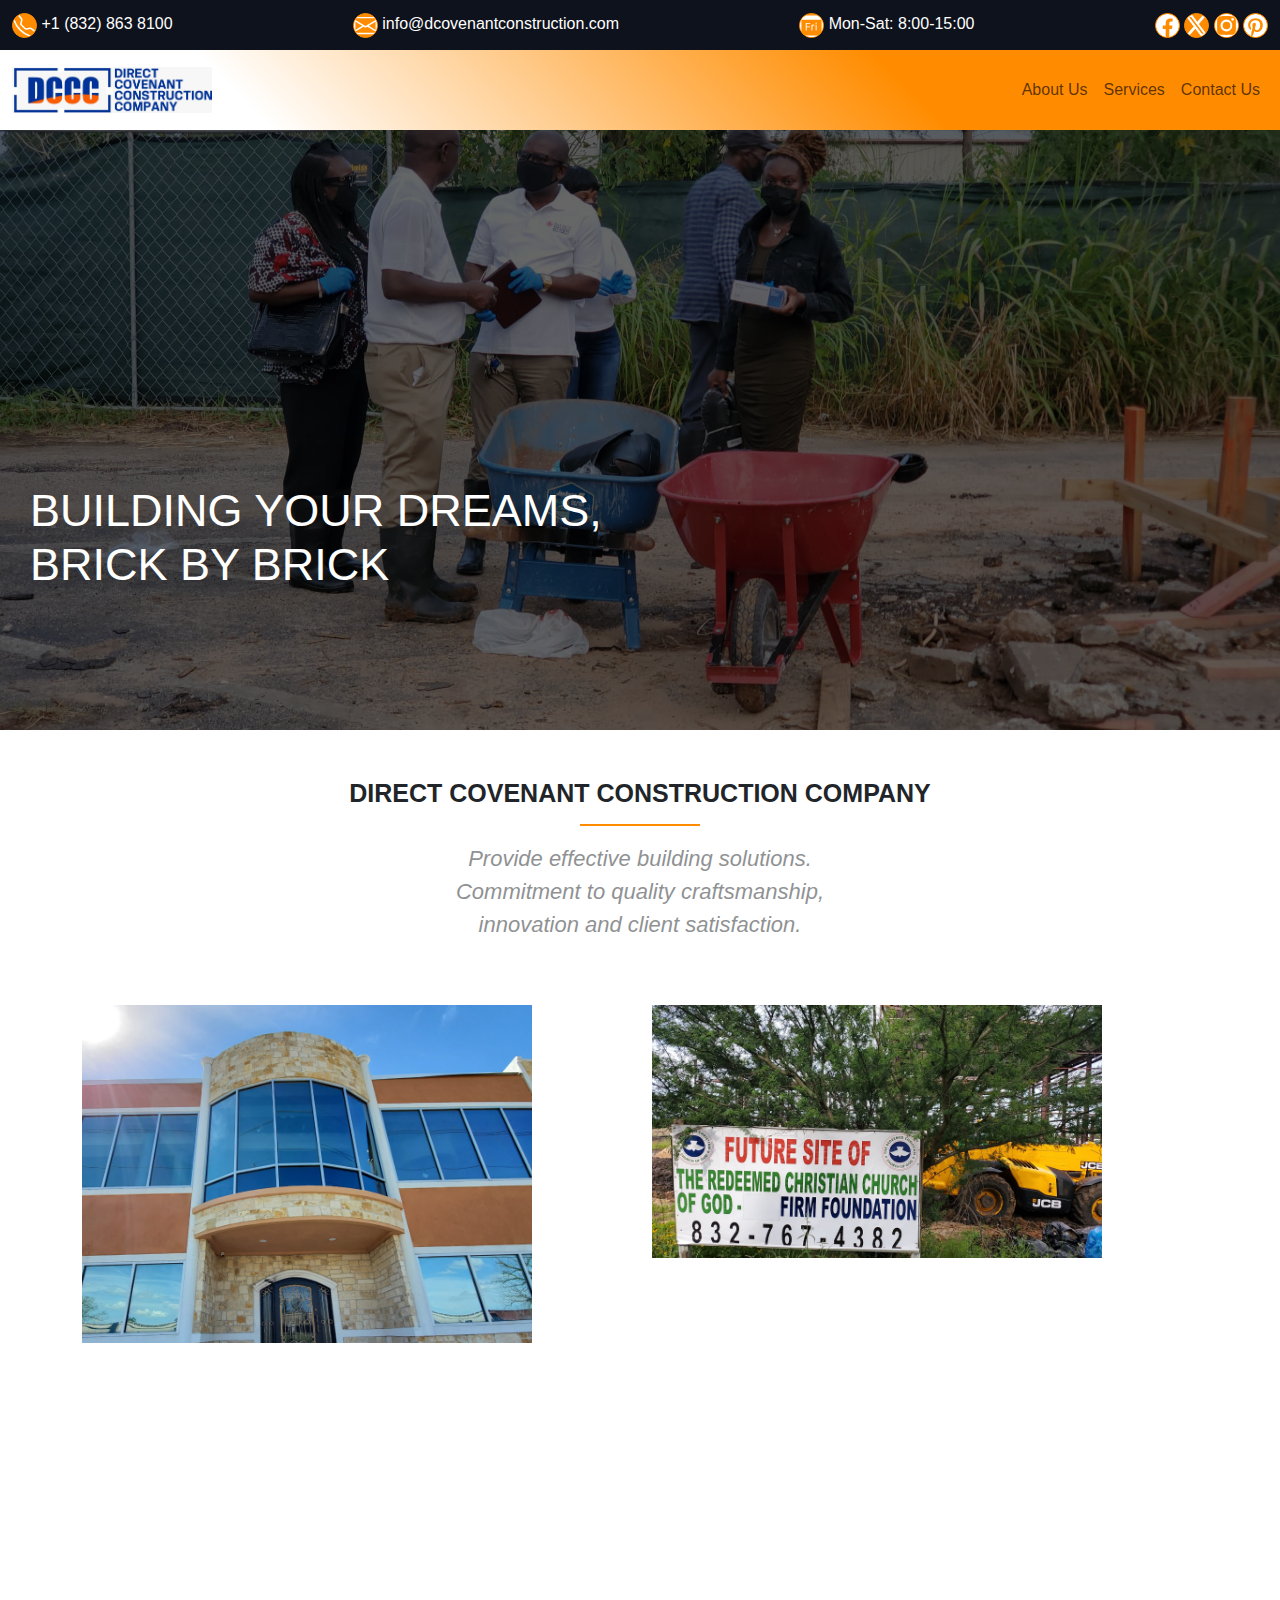
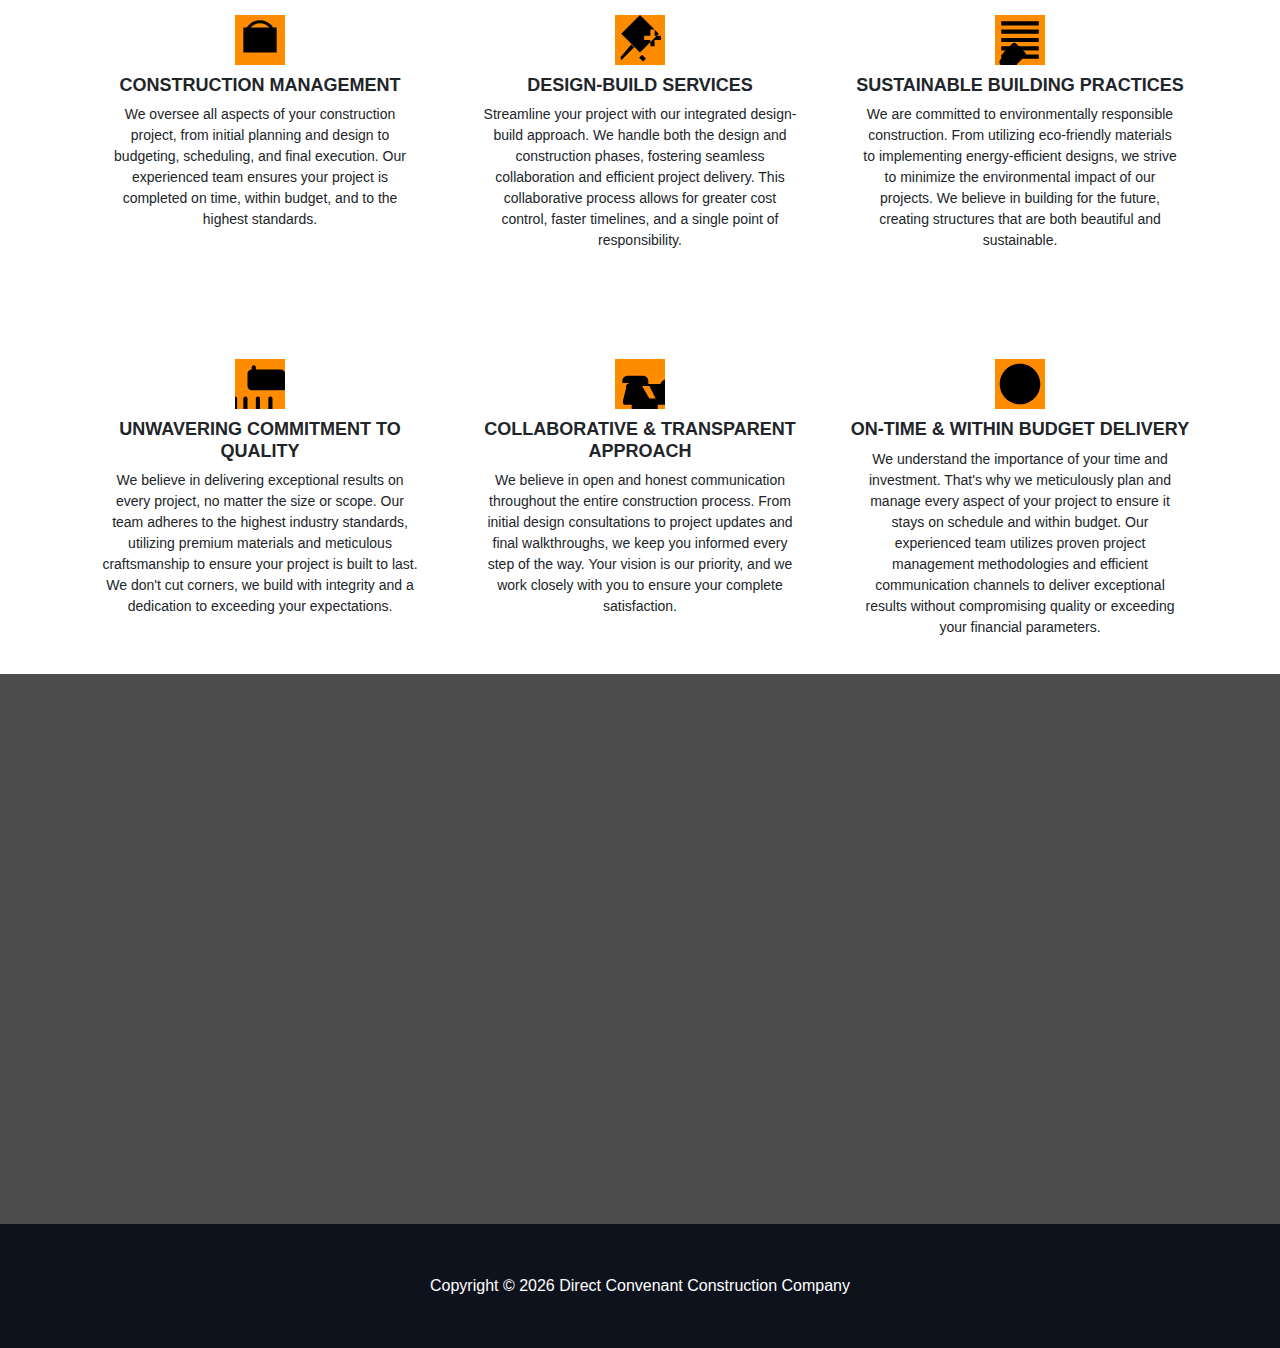
==== commit 215b82e9: "Third commit added all to the pubic folder" ====
--- a/public/index.html
+++ b/public/index.html
@@ -3,12 +3,12 @@
 	<head>
 		<meta charset="UTF-8" />
 		<meta name="viewport" content="width=device-width, initial-scale=1.0" />
-		<link rel="stylesheet" href="../css/bootstrap.min.css" />
-		<link rel="stylesheet" href="../css/style.css" />
-		<link rel="stylesheet" href="../css/about.css" />
-		<link rel="stylesheet" href="../css/animation.css" />
+		<link rel="stylesheet" href="css/bootstrap.min.css" />
+		<link rel="stylesheet" href="css/style.css" />
+		<link rel="stylesheet" href="css/about.css" />
+		<link rel="stylesheet" href="css/animation.css" />
 		<title>Direct Covenant Construction Company</title>
-		<link rel="icon" type="image/jpeg" href="../media/icon.jpeg" />
+		<link rel="icon" type="image/jpeg" href="media/icon.jpeg" />
 	</head>
 	<body>
 		<header>
@@ -120,7 +120,7 @@
 					<a class="navbar-brand" href="index.html"
 						><img
 							width="200px"
-							src="../media/logo.jpeg
+							src="media/logo.jpeg
                         "
 							alt="Logo"
 					/></a>
@@ -178,7 +178,7 @@
 					<div class="carousel-item active">
 						<img
 							id="image1"
-							src="../media/image31.jpeg"
+							src="media/image31.jpeg"
 							class="d-block w-100"
 							alt="Caro Image"
 						/>
@@ -188,7 +188,7 @@
 					</div>
 					<div class="carousel-item">
 						<img
-							src="../media/image10.jpeg"
+							src="media/image10.jpeg"
 							class="d-block w-100"
 							alt="Caro Image2"
 						/>
@@ -196,7 +196,7 @@
 					</div>
 					<div class="carousel-item">
 						<img
-							src="../media/image11.jpeg"
+							src="media/image11.jpeg"
 							class="d-block w-100"
 							alt="Caro Image3"
 						/>
@@ -204,7 +204,7 @@
 					</div>
 					<div class="carousel-item">
 						<img
-							src="../media/image13.jpeg"
+							src="media/image13.jpeg"
 							class="d-block w-100"
 							alt="Caro Image4"
 						/>
@@ -212,7 +212,7 @@
 					</div>
 					<div class="carousel-item">
 						<img
-							src="../media/image7.jpeg"
+							src="media/image7.jpeg"
 							class="d-block w-100"
 							alt="Caro Image5"
 						/>
@@ -234,7 +234,7 @@
 			<div id="con3" class="container">
 				<div class="row">
 					<div class="col-md-6 mission">
-						<img src="../media/image22.jpeg" alt="Mission" />
+						<img src="media/image22.jpeg" alt="Mission" />
 						<!-- <h4>Building Trust, Delivering Excellence</h4> -->
 						<div class="element slide-in">
 							<h4 class="text-center">Our Mission</h4>
@@ -247,7 +247,7 @@
 						</div>
 					</div>
 					<div class="col-md-6 vision">
-						<img src="../media/image12.jpeg" alt="Vision" />
+						<img src="media/image12.jpeg" alt="Vision" />
 						<div class="element slide-in">
 							<h4 class="text-center">Our Vision</h4>
 							<!-- <h4>Uncompromising Quality</h4> -->
@@ -267,7 +267,7 @@
 							<hr class="mx-auto lined" />
 						</h3>
 						<div class="management col-md-4">
-							<img src="../media/construction.svg" alt="Construction Logo" />
+							<img src="media/construction.svg" alt="Construction Logo" />
 							<h5>Construction Management</h5>
 							<p>
 								We oversee all aspects of your construction project, from
@@ -277,7 +277,7 @@
 							</p>
 						</div>
 						<div class="col-md-4">
-							<img src="../media/design.svg" alt="Desgin Logo" />
+							<img src="media/design.svg" alt="Desgin Logo" />
 							<h5>Design-Build Services</h5>
 							<p>
 								Streamline your project with our integrated design-build
@@ -288,7 +288,7 @@
 							</p>
 						</div>
 						<div class="col-md-4">
-							<img src="../media/building.svg" alt="Building Logo" />
+							<img src="media/building.svg" alt="Building Logo" />
 							<h5>Sustainable Building Practices</h5>
 							<p>
 								We are committed to environmentally responsible construction.
@@ -308,7 +308,7 @@
 							<hr class="mx-auto lined" />
 						</h3>
 						<div class="col-md-4">
-							<img src="../media/commitment.svg" alt="Cocommitment Logo" />
+							<img src="media/commitment.svg" alt="Cocommitment Logo" />
 							<h5>Unwavering Commitment to Quality</h5>
 							<p>
 								We believe in delivering exceptional results on every project,
@@ -320,7 +320,7 @@
 							</p>
 						</div>
 						<div class="col-md-4">
-							<img src="../media/transport.svg" alt="Transparent Logo" />
+							<img src="media/transport.svg" alt="Transparent Logo" />
 							<h5>Collaborative & Transparent Approach</h5>
 							<p>
 								We believe in open and honest communication throughout the
@@ -331,7 +331,7 @@
 							</p>
 						</div>
 						<div class="col-md-4">
-							<img src="../media/budget.svg" alt="Budget Logo" />
+							<img src="media/budget.svg" alt="Budget Logo" />
 							<h5>On-Time & Within Budget Delivery</h5>
 							<p>
 								We understand the importance of your time and investment. That's
@@ -348,7 +348,7 @@
 			</div>
 			<div class="divNextFooter">
 				<video muted autoplay loop>
-					<source src="../media/video1.mp4" type="video/mp4" />
+					<source src="media/video1.mp4" type="video/mp4" />
 				</video>
 				<div class="overlay">
 					<div class="container">
@@ -534,8 +534,8 @@
 			</div>
 		</footer>
 
-		<script src="../js/bootstrap.min.js"></script>
-		<script src="../js/jquery-3.7.0.min.js"></script>
-		<script src="../js/script.js"></script>
+		<script src="js/bootstrap.min.js"></script>
+		<script src="js/jquery-3.7.0.min.js"></script>
+		<script src="js/script.js"></script>
 	</body>
 </html>
--- a/public/css/style.css
+++ b/public/css/style.css
@@ -0,0 +1,642 @@
+body {
+	padding: 0;
+	margin: 0;
+	font-family: Arial, Helvetica, sans-serif;
+	overflow-x: hidden;
+}
+.offcanvas {
+	z-index: 1050;
+	color: #fff;
+	--bs-offcanvas-bg: #ff8c00;
+	--bs-offcanvas-transition: transform 1s ease-in-out;
+	--bs-offcanvas-padding-y: 2em;
+}
+#con2 {
+	background: #0e121d;
+	height: 50px;
+}
+#con2 a {
+	text-decoration: none;
+	color: white;
+}
+#con2 a svg {
+	width: 25px;
+	border: 1px solid #ff8c00;
+	border-radius: 100%;
+	background-color: #ff8c00;
+}
+nav.navbar {
+	height: 80px;
+	font-size: 16px;
+	text-transform: capitalize;
+	background-image: linear-gradient(
+		45deg,
+		rgba(255, 255, 255, 0.9) 20%,
+		#ff8c00 70%
+	);
+}
+nav.navbar a:hover {
+	border-bottom: 1px solid #fff;
+	/* transition: 3s ease-in; */
+}
+main.con1 {
+	padding: 0;
+}
+.carousel .carousel-item::before {
+	content: "";
+	position: absolute;
+	top: 0;
+	left: 0;
+	width: 100%;
+	height: 100%;
+	background-color: rgba(0, 0, 0, 0.6);
+	z-index: 1;
+}
+div.carousel {
+	height: 600px;
+	position: relative;
+	overflow: hidden;
+}
+.carousel img {
+	margin-top: 0;
+	height: auto;
+}
+.carousel #image1 {
+	margin-top: -100;
+}
+.carousel #image1H6 {
+	bottom: 300px;
+}
+.carousel h6 {
+	position: absolute;
+	bottom: 250px;
+	font-size: 45px;
+	width: 700px;
+	color: white;
+	text-transform: uppercase;
+	padding-left: 30px;
+	z-index: 2;
+}
+#main2 p {
+	font-size: 22px;
+	font-style: italic;
+	width: 400px;
+	opacity: 0.5;
+}
+#main2 h2 {
+	text-transform: uppercase;
+	font-weight: 600;
+	font-size: 25px;
+}
+.lined {
+	border: 1px solid #ff8c00;
+	width: 120px;
+	opacity: 1;
+}
+.border {
+	border: 1px solid black;
+}
+div.mission {
+	position: relative;
+}
+div.mission img {
+	width: 450px;
+}
+div.mission div {
+	position: absolute;
+	bottom: -100px;
+	width: 350px;
+	padding: 19px;
+	padding-bottom: 10px;
+	border: 1px soild #ff8c00;
+	background-color: #ff8c00;
+	right: 30px;
+	/* font-weight: 700; */
+}
+div.mission h4 {
+	font-size: 20px;
+	font-weight: 600;
+}
+div.mission hr {
+	width: 100px;
+	border: 1px solid white;
+	opacity: 1;
+	margin-top: 0;
+}
+div.vision {
+	position: relative;
+}
+div.vision img {
+	width: 450px;
+}
+div.vision div {
+	position: absolute;
+	bottom: -100px;
+	width: 350px;
+	padding: 20px;
+	padding-bottom: 10px;
+	border: 1px soild #ff8c00;
+	background-color: #ff8c00;
+	right: 30px;
+	/* font-weight: 700; */
+}
+div.vision h4 {
+	font-size: 20px;
+	font-weight: 600;
+}
+div.vision hr {
+	width: 100px;
+	border: 1px solid white;
+	opacity: 1;
+	margin-top: 0;
+}
+.whatWeDo {
+	/* position: relative; */
+	margin-top: 200px;
+}
+.whatWeDo h3 {
+	text-transform: uppercase;
+	font-weight: 600;
+	font-size: 25px;
+}
+.chooseUs h3 {
+	text-transform: uppercase;
+	font-weight: 600;
+	font-size: 25px;
+}
+.whatWeDo img {
+	width: 50px;
+	background-color: #ff8c00;
+}
+.whatWeDo h5 {
+	font-size: 18px;
+	text-transform: uppercase;
+	margin-top: 10px;
+	font-weight: 600;
+}
+.whatWeDo p {
+	font-size: 14px;
+	padding: 20px;
+	padding-top: 0;
+}
+.chooseUs img {
+	width: 50px;
+	background-color: #ff8c00;
+}
+.chooseUs h5 {
+	font-size: 18px;
+	text-transform: uppercase;
+	margin-top: 10px;
+	font-weight: 600;
+}
+.chooseUs p {
+	font-size: 14px;
+	padding: 20px;
+	padding-top: 0;
+}
+.divNextFooter {
+	position: relative;
+	overflow: hidden;
+	display: flex;
+	justify-content: center;
+}
+.divNextFooter video {
+	height: 550px;
+	display: block;
+}
+.divNextFooter .overlay {
+	position: absolute;
+	top: 0;
+	left: 0;
+	width: 100%;
+	height: 100%;
+	background-color: rgba(0, 0, 0, 0.7);
+	display: flex;
+	align-items: center;
+	justify-content: center;
+	color: white;
+}
+.form {
+	background-color: rgba(255, 255, 255, 0.1);
+	padding: 50px;
+	/* margin-bottom: 50px; */
+	border-radius: 5px;
+}
+button.btn {
+	background-color: #ff8c00;
+	border: 1px solid white;
+}
+button.btn:hover,
+button.btn:active,
+button.btn:focus {
+	background-color: #fff;
+	color: #ff8c00;
+	--bs-btn-active-bg: #fff;
+	--bs-btn-active-border-color: #ff8c00;
+	--bs-btn-active-color: #ff8c00;
+	border: 1px solid #ff8c00;
+}
+footer {
+	padding: 50px;
+	background-color: #0e121d;
+	color: white;
+}
+
+/* MEDIA BREAKPOINT */
+@media (min-width: 1400px) {
+	.carousel h6 {
+		bottom: 500px;
+	}
+	.carousel #image1H6 {
+		bottom: 500px;
+	}
+}
+@media (min-width: 1200px) and (max-width: 1399px) {
+}
+@media (min-width: 992px) and (max-width: 1199px) {
+	.carousel h6 {
+		bottom: 200px;
+	}
+}
+@media (min-width: 768px) and (max-width: 991px) {
+	#con2 {
+		height: 40px;
+	}
+	#con2 a {
+		font-size: 14px;
+	}
+	nav.navbar {
+		height: 60px;
+		font-size: 14px;
+	}
+	.navbar .navbar-brand img {
+		width: 150px;
+	}
+	.carousel h6 {
+		bottom: 50px;
+		left: 0;
+		font-size: 35px;
+		width: 700px;
+		text-align: center;
+	}
+	.carousel #image1H6 {
+		bottom: 50px;
+	}
+	#main2 h2 {
+		margin-top: 0px;
+		font-size: 22px;
+	}
+	#main2 p {
+		font-size: 18px;
+	}
+	div.mission img {
+		width: 300px;
+	}
+	div.vision img {
+		width: 300px;
+	}
+	div.mission div {
+		width: 300px;
+		left: 20px;
+		bottom: -100px;
+		padding: 10px;
+	}
+	div.mission h4 {
+		font-size: 18px;
+	}
+	div.mission hr {
+		width: 50px;
+	}
+	div.mission p {
+		font-size: 14px;
+	}
+	div.vision div {
+		width: 300px;
+		left: 20px;
+		bottom: -100px;
+		padding: 10px;
+	}
+	div.vision h4 {
+		font-size: 18px;
+	}
+	div.vision hr {
+		width: 50px;
+	}
+	div.vision p {
+		font-size: 14px;
+	}
+	div.vision hr {
+		width: 100px;
+		border: 1px solid white;
+		opacity: 1;
+		margin-top: 0;
+	}
+	.whatWeDo h5 {
+		font-size: 16px;
+	}
+	.whatWeDo p {
+		padding: 5px;
+	}
+	.chooseUs h3 {
+		margin-top: 50px;
+	}
+	.chooseUs h5 {
+		font-size: 16px;
+	}
+	.chooseUs p {
+		padding: 0px;
+	}
+	#con3 {
+		margin-bottom: 50px;
+	}
+	.form {
+		padding: 10px;
+	}
+	footer {
+		padding: 30px;
+		font-size: 15px;
+	}
+}
+@media (min-width: 576px) and (max-width: 767px) {
+	.offcanvas li {
+		font-size: 22px;
+		margin-top: 25px;
+		text-transform: uppercase;
+	}
+	#con2 {
+		display: none !important;
+	}
+	nav.navbar {
+		height: 60px;
+		font-size: 14px;
+	}
+	.navbar .navbar-brand img {
+		width: 150px;
+	}
+	.carousel h6 {
+		bottom: 30px;
+		left: 0;
+		font-size: 25px;
+		width: 500px;
+		text-align: center;
+	}
+	.carousel #image1H6 {
+		bottom: 30px;
+	}
+	#main2 h2 {
+		margin-top: -180px;
+		font-size: 20px;
+	}
+	#main2 p {
+		font-size: 18px;
+	}
+	div.mission {
+		margin: 0 auto 100px;
+		display: flex;
+		flex-direction: column;
+		align-items: center;
+		text-align: center;
+		justify-content: center;
+	}
+	div.mission img {
+		width: 300px;
+	}
+	div.vision img {
+		width: 300px;
+	}
+	div.mission div {
+		position: relative;
+		margin-top: -100px;
+		width: 100%;
+		padding: 10px;
+		bottom: -80px;
+		right: inherit;
+	}
+	div.mission h4 {
+		font-size: 18px;
+	}
+	div.mission hr {
+		width: 50px;
+	}
+	div.mission p {
+		font-size: 14px;
+	}
+	div.vision {
+		margin: 50px auto;
+		display: flex;
+		flex-direction: column;
+		align-items: center;
+		text-align: center;
+		justify-content: center;
+	}
+	div.vision div {
+		position: relative;
+		margin-top: -100px;
+		width: 100%;
+		padding: 10px;
+		bottom: -80px;
+		right: inherit;
+	}
+	div.vision h4 {
+		font-size: 18px;
+	}
+	div.vision hr {
+		width: 50px;
+	}
+	div.vision p {
+		font-size: 14px;
+	}
+	div.vision hr {
+		width: 100px;
+		border: 1px solid white;
+		opacity: 1;
+		margin-top: 0;
+	}
+	.whatWeDo {
+		margin-top: 100px;
+	}
+	.whatWeDo h5 {
+		font-size: 16px;
+	}
+	.chooseUs h3 {
+		margin-top: 50px;
+	}
+	.chooseUs h5 {
+		font-size: 16px;
+	}
+	#con3 {
+		margin-bottom: 50px;
+	}
+	.form {
+		padding: 10px;
+	}
+	#footer2 {
+		background: #0e121d;
+		height: 50px;
+	}
+	#footer2 a {
+		text-decoration: none;
+		color: white;
+	}
+	#footer2 a svg {
+		width: 25px;
+		border: 1px solid #ff8c00;
+		border-radius: 100%;
+		background-color: #ff8c00;
+	}
+	footer {
+		padding: 20px;
+		font-size: 15px;
+	}
+	.copyright {
+		margin-top: 80px;
+	}
+}
+@media (max-width: 575px) {
+	.offcanvas {
+		--bs-offcanvas-padding-y: 2em;
+		max-width: 250px;
+	}
+	.offcanvas li {
+		margin-top: 19px;
+		font-size: 15px;
+	}
+	#con2 {
+		display: none !important;
+	}
+	nav.navbar {
+		height: auto;
+		padding: 5px;
+		font-size: 14px;
+	}
+	.navbar .navbar-brand img {
+		width: 150px;
+	}
+	div.carousel {
+		width: 250%;
+		overflow-x: hidden !important;
+		height: inherit;
+	}
+	.carousel img {
+		height: inherit;
+	}
+	.carousel h6 {
+		bottom: 30%;
+		left: 0px;
+		font-size: 25px;
+		width: 300px;
+		text-align: start;
+	}
+	.carousel #image1H6 {
+		bottom: 30%;
+		left: 0;
+	}
+	#main2 h2 {
+		margin-top: 0px;
+		font-size: 18px;
+	}
+	#main2 p {
+		font-size: 16px;
+	}
+	div.mission {
+		margin: 0 auto 100px;
+		display: flex;
+		flex-direction: column;
+		align-items: center;
+		text-align: center;
+		justify-content: center;
+	}
+	div.mission img {
+		width: 80%;
+	}
+	div.vision img {
+		width: 80%;
+	}
+	div.mission div {
+		position: relative;
+		margin-top: -100px;
+		width: 100%;
+		padding: 10px;
+		bottom: -80px;
+		right: inherit;
+	}
+	div.mission h4 {
+		font-size: 18px;
+	}
+	div.mission hr {
+		width: 50px;
+	}
+	div.mission p {
+		font-size: 14px;
+	}
+	div.vision {
+		margin: 50px auto;
+		display: flex;
+		flex-direction: column;
+		align-items: center;
+		text-align: center;
+		justify-content: center;
+	}
+	div.vision div {
+		position: relative;
+		margin-top: -100px;
+		width: 100%;
+		padding: 10px;
+		bottom: -80px;
+		right: inherit;
+	}
+	div.vision h4 {
+		font-size: 18px;
+	}
+	div.vision hr {
+		width: 50px;
+	}
+	div.vision p {
+		font-size: 14px;
+	}
+	div.vision hr {
+		width: 100px;
+		border: 1px solid white;
+		opacity: 1;
+		margin-top: 0;
+	}
+	.whatWeDo {
+		margin-top: 100px;
+	}
+	.whatWeDo h5 {
+		font-size: 16px;
+	}
+	.chooseUs h3 {
+		margin-top: 50px;
+	}
+	.chooseUs h5 {
+		font-size: 16px;
+	}
+	#con3 {
+		margin-bottom: 50px;
+	}
+	.form {
+		padding: 10px;
+	}
+	#footer2 {
+		background: #0e121d;
+		height: 50px;
+	}
+	#footer2 a {
+		text-decoration: none;
+		color: white;
+	}
+	#footer2 a svg {
+		width: 25px;
+		border: 1px solid #ff8c00;
+		border-radius: 100%;
+		background-color: #ff8c00;
+	}
+	footer {
+		padding: 20px;
+		font-size: 15px;
+	}
+	.copyright {
+		margin-top: 200px;
+	}
+}
--- a/public/css/about.css
+++ b/public/css/about.css
@@ -0,0 +1,253 @@
+#aboutCon1 {
+	padding: 0 !important;
+}
+li.nav-item {
+	text-align: center;
+}
+.about {
+	position: relative;
+	overflow: hidden;
+	display: flex;
+	justify-content: center;
+	align-items: center;
+	align-content: center;
+}
+.about img {
+	margin-top: -400px;
+}
+.about h2 {
+	position: absolute;
+	bottom: 100px;
+	font-size: 50px;
+	color: white;
+	letter-spacing: 3px;
+}
+#aboutCon1 .row {
+	padding: 20px;
+	margin-left: 0;
+	margin-right: 0;
+}
+.col-md-7 h3 {
+	font-size: 30px;
+	letter-spacing: 2px;
+	text-transform: uppercase;
+	margin-bottom: 50px;
+}
+.col-md-7 p {
+	font-weight: 700;
+	font-size: 20px;
+	padding: 20px;
+	padding-top: 0;
+}
+.col-md-5 img {
+	margin-top: 80px;
+	width: 400px;
+}
+img.secondAboutImg {
+	margin-top: 0px;
+}
+.services h3 {
+	font-size: 30px;
+	margin-top: 50px;
+	text-transform: uppercase;
+}
+.services p {
+	padding-left: 50px;
+	padding-right: 50px;
+}
+.toTop svg {
+	border: 1px solid #ff8c00;
+	width: 40px;
+	border-radius: 5px;
+	background-color: #ff8c00;
+	fill: white;
+	position: fixed;
+	right: 20px;
+	bottom: 80px;
+}
+.about.active {
+	border-bottom: 1px solid #fff;
+	color: #fff !important;
+}
+.contact.active {
+	border-bottom: 1px solid #fff;
+	color: #fff !important;
+	text-align: center;
+}
+#contactImgDiv img {
+	margin-top: -200px;
+}
+.contact1 {
+	width: 500px;
+	border: 1px solid #ff8c00;
+	background-color: #ff8c00;
+	color: #fff;
+}
+.contact1 svg {
+	width: 50px;
+	border: 1px solid #0e121d;
+	border-radius: 100%;
+	background-color: #0e121d;
+	padding: 10px;
+	margin-top: 20px;
+}
+.contact1 svg:hover {
+	border: 1px solid white;
+	box-shadow: 0 0 10px 0 white;
+}
+.contact1 a {
+	text-decoration: none;
+	color: #fff;
+}
+.contact1 a:hover {
+	text-decoration: underline;
+}
+.location img {
+	width: 50px;
+	display: block;
+	margin: auto;
+	margin-bottom: 20px;
+	border: 1px solid #fff;
+	background-color: #fff;
+	padding: 5px;
+	border-radius: 100%;
+}
+.location p {
+	margin-bottom: -5px;
+}
+
+/* MEDIA BREAKPOINTS */
+@media (min-width: 1400px) {
+}
+@media (min-width: 1200px) and (max-width: 1399px) {
+}
+@media (min-width: 992px) and (max-width: 1199px) {
+}
+@media (min-width: 768px) and (max-width: 991px) {
+	.about img {
+		margin-top: -180px;
+	}
+	.col-md-7 h3 {
+		font-size: 25px;
+	}
+	.col-md-7 p {
+		font-size: 18px;
+		padding: 15px;
+		padding-top: 0;
+	}
+	.col-md-5 img {
+		width: 300px;
+		margin-top: 150px;
+	}
+	img.secondAboutImg {
+		margin-top: 0px;
+	}
+	.secondDiv p {
+		margin-top: -30px;
+	}
+	.services h3 {
+		margin-top: 20px;
+	}
+	.toTop svg {
+		right: 10px;
+	}
+
+	/* contact us */
+	#contactImgDiv img {
+		margin-top: -150px;
+	}
+	/* end of contact us */
+}
+@media (min-width: 576px) and (max-width: 767px) {
+	.about img {
+		margin-top: -120px;
+	}
+	.col-md-7 h3 {
+		text-align: center;
+		font-size: 25px;
+	}
+	.col-md-7 p {
+		margin-top: -10px;
+		font-size: 18px;
+		padding: 10px;
+		padding-top: 0;
+	}
+	.col-md-5 img {
+		width: 300px;
+		display: block;
+		margin: 0px auto;
+	}
+	img.secondAboutImg {
+		margin-top: 0px;
+	}
+	.secondDiv h3 {
+		margin-top: 40px;
+	}
+	.secondDiv p {
+		margin-top: -30px;
+	}
+	.services h3 {
+		margin-top: 30px;
+	}
+	.toTop svg {
+		right: 10px;
+	}
+	/* contact us */
+	#contactImgDiv img {
+		margin-top: -80px;
+	}
+	/* end of contact us */
+}
+@media (max-width: 575px) {
+	.about img {
+		margin-top: -50px;
+	}
+	.about h2 {
+		font-size: 35px;
+		text-shadow: 0 0px 10px #000;
+	}
+	.col-md-7 h3 {
+		text-align: center;
+		font-size: 20px;
+	}
+	.col-md-7 p {
+		margin-top: -20px;
+		font-size: 16px;
+		padding: 5px;
+		padding-top: 0;
+	}
+	.col-md-5 img {
+		width: 100%;
+		display: block;
+		margin: 0px auto;
+	}
+	img.secondAboutImg {
+		margin-top: 0px;
+	}
+	.secondDiv h3 {
+		margin-top: 40px;
+	}
+	.secondDiv p {
+		margin-top: -30px;
+	}
+	.services h3 {
+		font-size: 20px;
+		margin-top: 0px;
+	}
+	.services p {
+		font-size: 14px;
+		padding: 10px;
+	}
+	.toTop svg {
+		right: 20px;
+	}
+	/* contact us */
+	#contactImgDiv img {
+		margin-top: 0px;
+	}
+	.contact1 {
+		width: 100%;
+		padding: 0;
+	}
+	/* end of contact us */
+}
--- a/public/css/animation.css
+++ b/public/css/animation.css
@@ -0,0 +1,79 @@
+@keyframes slide-in {
+	0% { opacity: 0; transform: translateX(-100%); }
+	100% { opacity: 1; transform: translateX(0%); }
+}
+.animate.slide-in {
+	animation: slide-in 2s ease-in-out forwards;
+}
+@keyframes slide-in-right {
+	0% { transform: translateX(100%); opacity: 0; }
+	100% { transform: translateX(0); opacity: 1; }
+}
+.animate.slide-in-right {
+	animation: slide-in-right 2s ease-in-out forwards;
+}
+.animate.slide-in-right1 {
+	animation: slide-in-right 2s ease-in-out forwards;
+}
+@keyframes breath {
+	0% { transform: scale(0.95); }
+	50% { transform: scale(1); }
+	100% { transform: scale(1.05); }
+}
+.animate.breath {
+	animation: breath 7s ease-in-out normal;
+}
+.animate.breath1 {
+	animation: breath 5s ease-in-out forwards;
+}
+@keyframes slide-up {
+	0% { transform: translateY(100%); opacity: 0; }
+	100% { transform: translateY(0%); opacity: 1; }
+}
+.animate.slide-up {
+	animation: slide-up 2s ease-in-out forwards;
+}
+.animate.slide-up5s {
+	animation: slide-up 5s ease-in-out forwards;
+}
+.animate.slide-up1s {
+	animation: slide-up 0.5s ease-in-out forwards;
+}
+@keyframes intro {
+	0% { opacity: 0; transform: translateY(-100%); }
+	100% { opacity: 1; transform: translateY(0%); }
+}
+.animate.intro {
+	animation: intro 3s ease-in-out forwards;
+}
+@keyframes slides {
+	0% {opacity: 1; transform: translateX(-5%);}
+	100% {opacity: 1; transform: translateX(0%);}
+}
+.animate.slides {
+	animation: slides 0.5s ease-in-out infinite;
+}
+.element {
+	opacity: 0;
+	transition: opacity 0.5s;
+}
+@keyframes slow-show {
+	0% {opacity: 0}
+	50% {opacity: 0.5}
+	100% {opacity: 1}
+}
+
+.animate.slow-show {
+	animation: slow-show 2s ease-in-out forwards;
+}
+.animate.slow-show5s {
+	animation: slow-show 5s ease-in-out forwards;
+}
+
+@keyframes slide-ups {
+	0% { transform: translateY(100%); opacity: 1; }
+	100% { transform: translateY(0%); opacity: 1; }
+}
+.animate.slide-ups {
+	animation: slide-up 0.5s ease-in-out infinite;
+}